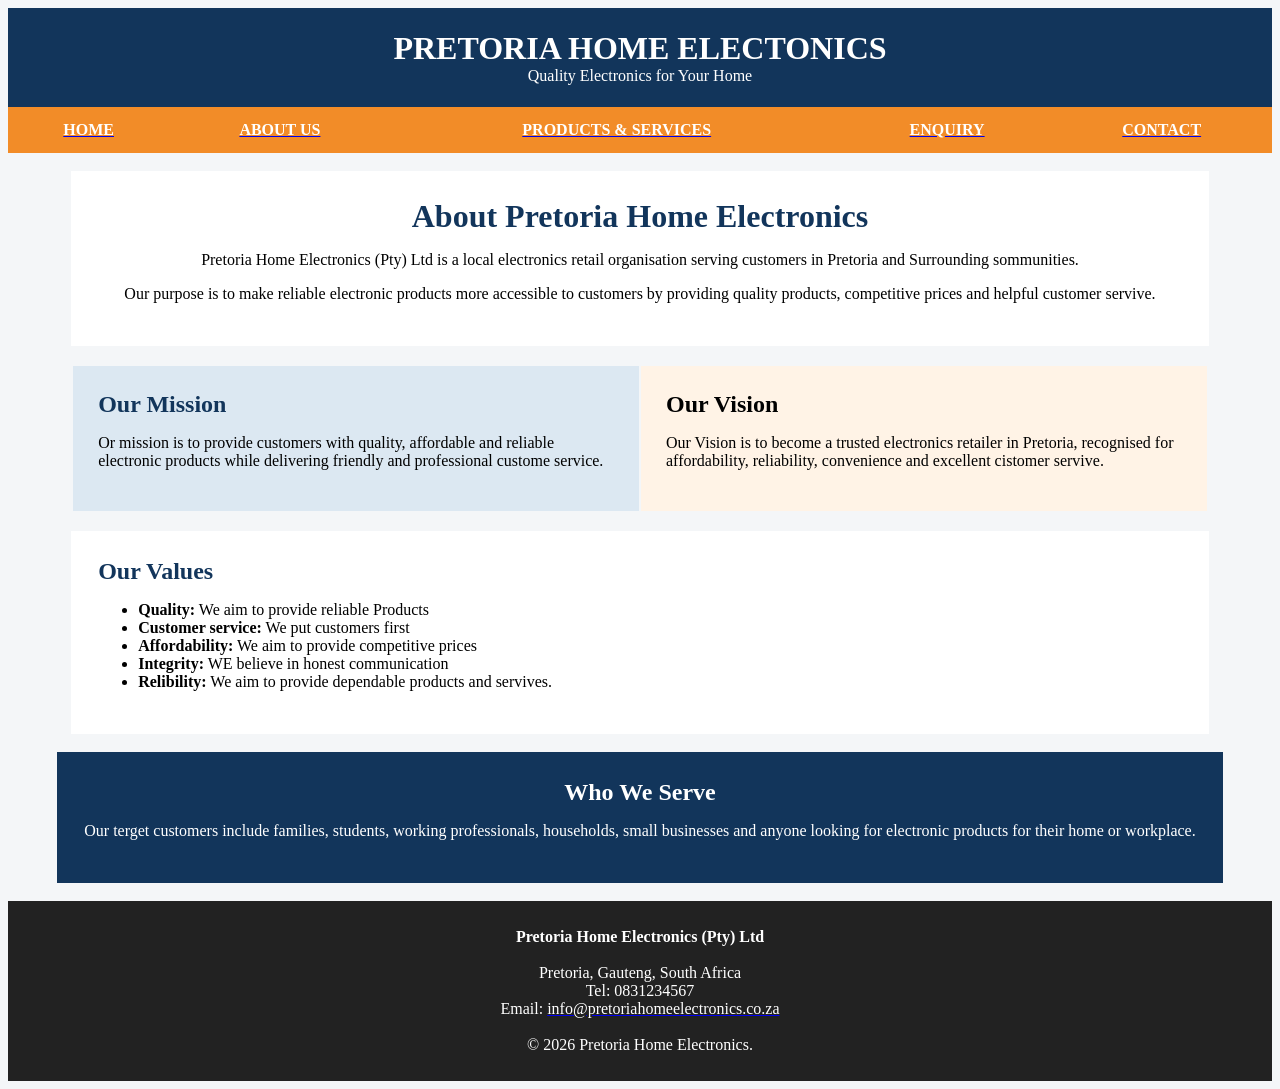
==== About Us.html @ 7bee6178 "initial commit" ====
<!DOCTYPE html>
<html lang="en">
<head>
    <meta charset="UTF-8">
    <meta name="viewport" content="width=device-width, initial-scale=1.0">
    <title>Pretoria Home Electronics | About Us</title>
</head>

<body bgcolor="#f4f6f8">

    <header>
        <table width="100%" bgcolor="#12355b" cellpadding="20">
            <tr>
                <td align="center">
                    <font color="white" size="6"> <b>PRETORIA HOME ELECTONICS</b>
                    </font>
                    <br>
                    <font color="white">Quality Electronics for Your Home
                    </font>
                </td>
            </tr>
        </table>
    </header>

    <nav>
        <table width="100%" bgcolor="#f28c28" cellpadding="12">
            <tr align="center">
                <td><a href="index.html"><font color="white"><b>HOME</b></font></a></td>
                <td><a href="About Us.html"><font color="white"><b>ABOUT US</b></font></a></td>
                <td><a href="Products and Services.html"><font color="white"><b>PRODUCTS & SERVICES</b></font></a></td>
                <td><a href="Enquiry.html"><font color="white"><b>ENQUIRY</b></font></a></td>
                <td><a href="Contact.html"><font color="white"><b>CONTACT</b></font></a></td>
            </tr>
        </table>
    </nav>

    <main>

        <br>

        <table width="90%" align="center" cellpadding="25" bgcolor="white">
            <tr>
                <td align="center">
                    <font color="#12355b" size="6">
                        <b>About Pretoria Home Electronics</b>
                    </font>

                    <p>
                        Pretoria Home Electronics (Pty) Ltd is a local electronics retail organisation serving customers in Pretoria and Surrounding sommunities.
                    </p>

                    <p>
                        Our purpose is to make reliable electronic products more accessible to customers by providing quality products, competitive prices and helpful customer servive.
                    </p>
                </td>
            </tr>
        </table>

        <br>

        <table width="90%" align="center" cellpadding="25">
            <tr>
                <td width="50%" bgcolor="#dce8f2">
                    <font color="#12355b" size="5">
                        <b>Our Mission</b>
                    </font>

                    <p>
                        Or mission is to provide customers with quality, affordable and reliable electronic products while delivering friendly and professional custome service.
                    </p>
                </td>

                <td width="50%" bgcolor="#fff3e6">
                    <font colo="#12355b" size="5">
                        <b>Our Vision</b>
                    </font>

                    <p>
                        Our Vision is to become a trusted electronics retailer in Pretoria, recognised for affordability, reliability, convenience and excellent cistomer servive.
                    </p>
                </td>

            </tr>
        </table>

        <br>

        <table width="90%" align="center" cellpadding="25" bgcolor="white">
            <tr>
                <td>

                    <font color="#12355b" size="5">
                        <b>Our Values</b>
                    </font>

                    <ul>
                        <li><b>Quality:</b> We aim to provide reliable Products</li>
                        <li><b>Customer service:</b> We put customers first</li>
                        <li><b>Affordability:</b> We aim to provide competitive prices</li>
                        <li><b>Integrity:</b> WE believe in honest communication</li>
                        <li><b>Relibility:</b> We aim to provide dependable products and servives.</li>
                    </ul>

                </td>
            </tr>
        </table>

        <br>

        <table widt="90%" align="center" cellpadding="25" bgcolor="#12355b">
            <tr>
                <td align="center">

                    <font color="white" size="5">
                        <b>Who We Serve</b>
                    </font>

                    <p>
                        <font color="white">Our terget customers include families, students, working professionals, households, small businesses and anyone looking for electronic products for their home or workplace.
                        </font>
                    </p>

                </td>
            </tr>
        </table>

        <br>

    </main>

    <footer>
        <table width="100%" bgcolor="#222222" cellpadding="25">
            <tr>
                <td align="center">
                    <font color="white">
                        <b>Pretoria Home Electronics (Pty) Ltd</b>
                        <br><br>
                        Pretoria, Gauteng, South Africa
                        <br>
                        Tel: 0831234567
                        <br>
                        Email:
                        <a href="maloto:info@pretoriahomeelectronics.co.za">
                            <font color="white">
                                info@pretoriahomeelectronics.co.za
                            </font>
                        </a>
                        <br><br>
                        &copy; 2026 Pretoria Home Electronics.
                    </font>
                </td>
            </tr>
        </table>
    </footer>
    
</body>
</html>
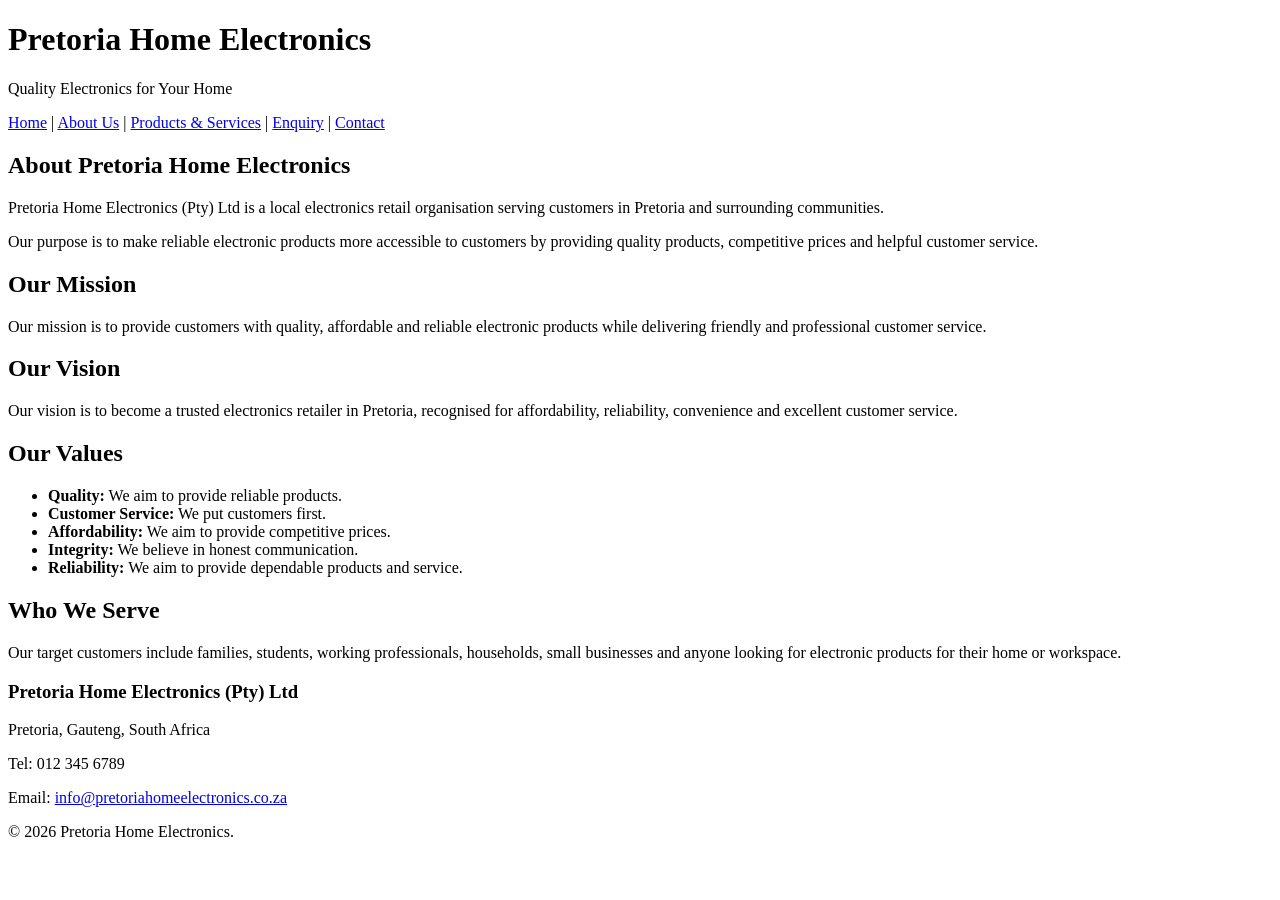
==== commit b8cc18ee: "initial commit" ====
--- a/About Us.html
+++ b/About Us.html
@@ -1,157 +1,162 @@
 <!DOCTYPE html>
 <html lang="en">
+
 <head>
     <meta charset="UTF-8">
     <meta name="viewport" content="width=device-width, initial-scale=1.0">
     <title>Pretoria Home Electronics | About Us</title>
 </head>
 
-<body bgcolor="#f4f6f8">
+<body>
 
     <header>
-        <table width="100%" bgcolor="#12355b" cellpadding="20">
-            <tr>
-                <td align="center">
-                    <font color="white" size="6"> <b>PRETORIA HOME ELECTONICS</b>
-                    </font>
-                    <br>
-                    <font color="white">Quality Electronics for Your Home
-                    </font>
-                </td>
-            </tr>
-        </table>
+
+        <h1>Pretoria Home Electronics</h1>
+
+        <p>Quality Electronics for Your Home</p>
+
     </header>
 
+
     <nav>
-        <table width="100%" bgcolor="#f28c28" cellpadding="12">
-            <tr align="center">
-                <td><a href="index.html"><font color="white"><b>HOME</b></font></a></td>
-                <td><a href="About Us.html"><font color="white"><b>ABOUT US</b></font></a></td>
-                <td><a href="Products and Services.html"><font color="white"><b>PRODUCTS & SERVICES</b></font></a></td>
-                <td><a href="Enquiry.html"><font color="white"><b>ENQUIRY</b></font></a></td>
-                <td><a href="Contact.html"><font color="white"><b>CONTACT</b></font></a></td>
-            </tr>
-        </table>
+
+        <a href="index.html">Home</a> |
+
+        <a href="About Us.html">About Us</a> |
+
+        <a href="Products and Services.html">Products &amp; Services</a> |
+
+        <a href="Enquiry.html">Enquiry</a> |
+
+        <a href="Contact.html">Contact</a>
+
     </nav>
+
 
     <main>
 
-        <br>
+        <section>
 
-        <table width="90%" align="center" cellpadding="25" bgcolor="white">
-            <tr>
-                <td align="center">
-                    <font color="#12355b" size="6">
-                        <b>About Pretoria Home Electronics</b>
-                    </font>
+            <h2>About Pretoria Home Electronics</h2>
 
-                    <p>
-                        Pretoria Home Electronics (Pty) Ltd is a local electronics retail organisation serving customers in Pretoria and Surrounding sommunities.
-                    </p>
+            <p>
+                Pretoria Home Electronics (Pty) Ltd is a local electronics
+                retail organisation serving customers in Pretoria and
+                surrounding communities.
+            </p>
 
-                    <p>
-                        Our purpose is to make reliable electronic products more accessible to customers by providing quality products, competitive prices and helpful customer servive.
-                    </p>
-                </td>
-            </tr>
-        </table>
+            <p>
+                Our purpose is to make reliable electronic products more
+                accessible to customers by providing quality products,
+                competitive prices and helpful customer service.
+            </p>
 
-        <br>
+        </section>
 
-        <table width="90%" align="center" cellpadding="25">
-            <tr>
-                <td width="50%" bgcolor="#dce8f2">
-                    <font color="#12355b" size="5">
-                        <b>Our Mission</b>
-                    </font>
 
-                    <p>
-                        Or mission is to provide customers with quality, affordable and reliable electronic products while delivering friendly and professional custome service.
-                    </p>
-                </td>
+        <section>
 
-                <td width="50%" bgcolor="#fff3e6">
-                    <font colo="#12355b" size="5">
-                        <b>Our Vision</b>
-                    </font>
+            <h2>Our Mission</h2>
 
-                    <p>
-                        Our Vision is to become a trusted electronics retailer in Pretoria, recognised for affordability, reliability, convenience and excellent cistomer servive.
-                    </p>
-                </td>
+            <p>
+                Our mission is to provide customers with quality,
+                affordable and reliable electronic products while
+                delivering friendly and professional customer service.
+            </p>
 
-            </tr>
-        </table>
+        </section>
 
-        <br>
 
-        <table width="90%" align="center" cellpadding="25" bgcolor="white">
-            <tr>
-                <td>
+        <section>
 
-                    <font color="#12355b" size="5">
-                        <b>Our Values</b>
-                    </font>
+            <h2>Our Vision</h2>
 
-                    <ul>
-                        <li><b>Quality:</b> We aim to provide reliable Products</li>
-                        <li><b>Customer service:</b> We put customers first</li>
-                        <li><b>Affordability:</b> We aim to provide competitive prices</li>
-                        <li><b>Integrity:</b> WE believe in honest communication</li>
-                        <li><b>Relibility:</b> We aim to provide dependable products and servives.</li>
-                    </ul>
+            <p>
+                Our vision is to become a trusted electronics retailer
+                in Pretoria, recognised for affordability, reliability,
+                convenience and excellent customer service.
+            </p>
 
-                </td>
-            </tr>
-        </table>
+        </section>
 
-        <br>
 
-        <table widt="90%" align="center" cellpadding="25" bgcolor="#12355b">
-            <tr>
-                <td align="center">
+        <section>
 
-                    <font color="white" size="5">
-                        <b>Who We Serve</b>
-                    </font>
+            <h2>Our Values</h2>
 
-                    <p>
-                        <font color="white">Our terget customers include families, students, working professionals, households, small businesses and anyone looking for electronic products for their home or workplace.
-                        </font>
-                    </p>
+            <ul>
 
-                </td>
-            </tr>
-        </table>
+                <li>
+                    <strong>Quality:</strong>
+                    We aim to provide reliable products.
+                </li>
 
-        <br>
+                <li>
+                    <strong>Customer Service:</strong>
+                    We put customers first.
+                </li>
+
+                <li>
+                    <strong>Affordability:</strong>
+                    We aim to provide competitive prices.
+                </li>
+
+                <li>
+                    <strong>Integrity:</strong>
+                    We believe in honest communication.
+                </li>
+
+                <li>
+                    <strong>Reliability:</strong>
+                    We aim to provide dependable products and service.
+                </li>
+
+            </ul>
+
+        </section>
+
+
+        <section>
+
+            <h2>Who We Serve</h2>
+
+            <p>
+                Our target customers include families, students,
+                working professionals, households, small businesses
+                and anyone looking for electronic products for their
+                home or workspace.
+            </p>
+
+        </section>
 
     </main>
 
+
     <footer>
-        <table width="100%" bgcolor="#222222" cellpadding="25">
-            <tr>
-                <td align="center">
-                    <font color="white">
-                        <b>Pretoria Home Electronics (Pty) Ltd</b>
-                        <br><br>
-                        Pretoria, Gauteng, South Africa
-                        <br>
-                        Tel: 0831234567
-                        <br>
-                        Email:
-                        <a href="maloto:info@pretoriahomeelectronics.co.za">
-                            <font color="white">
-                                info@pretoriahomeelectronics.co.za
-                            </font>
-                        </a>
-                        <br><br>
-                        &copy; 2026 Pretoria Home Electronics.
-                    </font>
-                </td>
-            </tr>
-        </table>
+
+        <h3>Pretoria Home Electronics (Pty) Ltd</h3>
+
+        <p>
+            Pretoria, Gauteng, South Africa
+        </p>
+
+        <p>
+            Tel: 012 345 6789
+        </p>
+
+        <p>
+            Email:
+            <a href="mailto:info@pretoriahomeelectronics.co.za">
+                info@pretoriahomeelectronics.co.za
+            </a>
+        </p>
+
+        <p>
+            &copy; 2026 Pretoria Home Electronics.
+        </p>
+
     </footer>
-    
+
 </body>
+
 </html>
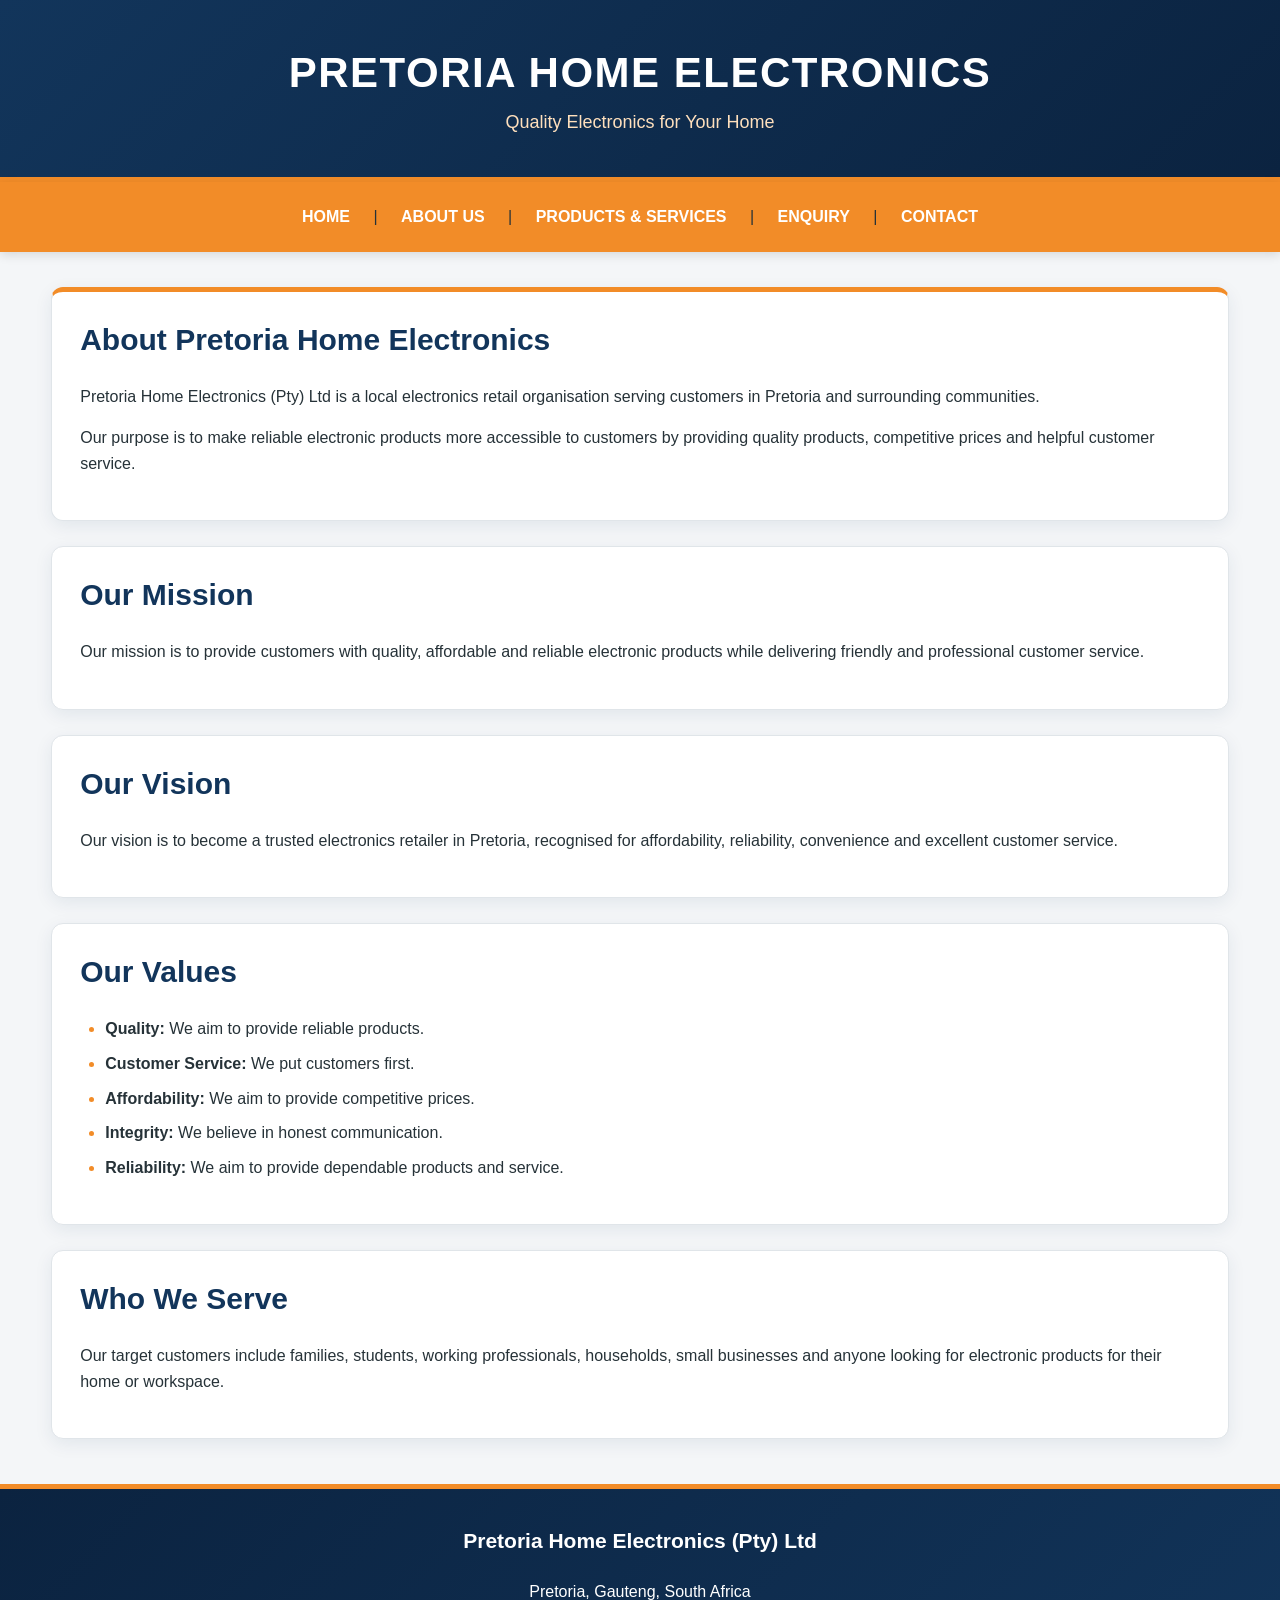
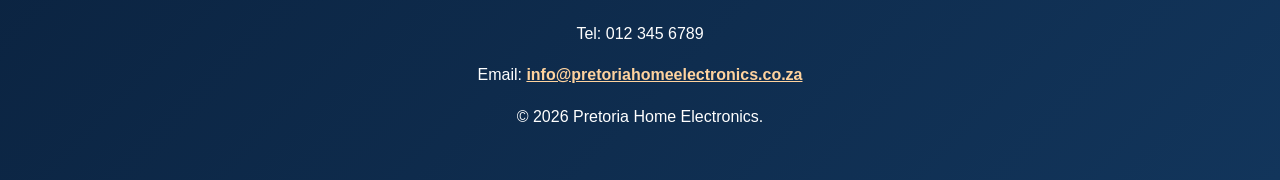
==== commit f7ba393e: "initial commit" ====
--- a/About Us.html
+++ b/About Us.html
@@ -5,6 +5,7 @@
     <meta charset="UTF-8">
     <meta name="viewport" content="width=device-width, initial-scale=1.0">
     <title>Pretoria Home Electronics | About Us</title>
+    <link rel="stylesheet" href="Style.css">
 </head>
 
 <body>
--- a/Style.css
+++ b/Style.css
@@ -0,0 +1,467 @@
+/* =========================================================
+   PRETORIA HOME ELECTRONICS
+   Main External CSS
+   ========================================================= */
+
+* {
+    box-sizing: border-box;
+}
+
+html {
+    scroll-behavior: smooth;
+}
+
+body {
+    margin: 0;
+    background-color: #f4f6f8;
+    color: #263238;
+    font-family: Arial, Helvetica, sans-serif;
+    font-size: 16px;
+    line-height: 1.6;
+}
+
+/* ================= HEADER ================= */
+
+header {
+    background: linear-gradient(135deg, #12355b, #0b2340);
+    color: white;
+    text-align: center;
+    padding: 48px 20px 40px;
+    border-bottom: 5px solid #f28c28;
+    box-shadow: 0 4px 14px rgba(0, 0, 0, 0.15);
+}
+
+header h1 {
+    margin: 0;
+    font-size: 42px;
+    line-height: 1.2;
+    letter-spacing: 1.5px;
+    text-transform: uppercase;
+}
+
+header p {
+    margin: 10px 0 0;
+    color: #ffe0bd;
+    font-size: 18px;
+}
+
+/* ================= NAVIGATION ================= */
+
+nav {
+    background-color: #f28c28;
+    text-align: center;
+    padding: 10px;
+    box-shadow: 0 3px 10px rgba(0, 0, 0, 0.12);
+}
+
+nav a {
+    display: inline-block;
+    color: white;
+    text-decoration: none;
+    font-weight: bold;
+    text-transform: uppercase;
+    padding: 10px 17px;
+    margin: 2px;
+    border-radius: 6px;
+    transition: 0.25s;
+}
+
+nav a:hover {
+    background-color: #12355b;
+    transform: translateY(-2px);
+}
+
+nav a:focus {
+    outline: 3px solid white;
+    outline-offset: 2px;
+}
+
+nav a:active {
+    transform: translateY(1px);
+}
+
+/* ================= MAIN CONTENT ================= */
+
+main {
+    width: 92%;
+    max-width: 1180px;
+    margin: 35px auto;
+}
+
+section {
+    background-color: white;
+    padding: 28px;
+    margin-bottom: 25px;
+    border-radius: 12px;
+    border: 1px solid #e0e5e9;
+    box-shadow: 0 5px 18px rgba(18, 53, 91, 0.08);
+}
+
+section:first-child {
+    border-top: 5px solid #f28c28;
+}
+
+/* ================= HEADINGS ================= */
+
+h2 {
+    color: #12355b;
+    margin-top: 0;
+    font-size: 30px;
+    line-height: 1.3;
+}
+
+h3 {
+    color: #12355b;
+    font-size: 21px;
+}
+
+/* ================= LINKS ================= */
+
+a {
+    color: #d86f09;
+    font-weight: bold;
+}
+
+a:hover {
+    color: #12355b;
+}
+
+/* ================= BUTTON LINKS ================= */
+
+main a[href="Enquiry.html"],
+main a[href="Products and Services.html"],
+main a[href="Contact.html"] {
+    display: inline-block;
+    background-color: #f28c28;
+    color: white;
+    text-decoration: none;
+    padding: 10px 17px;
+    border-radius: 6px;
+    margin-top: 5px;
+    transition: 0.25s;
+}
+
+main a[href="Enquiry.html"]:hover,
+main a[href="Products and Services.html"]:hover,
+main a[href="Contact.html"]:hover {
+    background-color: #12355b;
+    transform: translateY(-2px);
+}
+
+/* ================= HORIZONTAL LINE ================= */
+
+hr {
+    border: 0;
+    height: 2px;
+    margin: 35px 0;
+    background: linear-gradient(
+        to right,
+        transparent,
+        #f28c28,
+        transparent
+    );
+}
+
+/* ================= HOME PAGE CATEGORIES ================= */
+
+.home-categories {
+    display: grid;
+    grid-template-columns: repeat(2, 1fr);
+    gap: 20px;
+}
+
+.home-categories h2 {
+    grid-column: 1 / -1;
+}
+
+.home-categories article {
+    background-color: #f8fafc;
+    border: 1px solid #dce3e8;
+    border-radius: 10px;
+    padding: 20px;
+    transition: 0.25s;
+}
+
+.home-categories article:hover {
+    transform: translateY(-5px);
+    border-color: #f28c28;
+    box-shadow: 0 10px 22px rgba(18, 53, 91, 0.14);
+}
+
+.home-categories article h3 {
+    border-left: 4px solid #f28c28;
+    padding-left: 10px;
+}
+
+.home-categories img {
+    display: block;
+    width: 100%;
+    max-width: 300px;
+    height: 150px;
+    object-fit: cover;
+    margin: 15px auto;
+    border-radius: 8px;
+    border: 3px solid white;
+    box-shadow: 0 4px 12px rgba(0, 0, 0, 0.14);
+    transition: 0.3s;
+}
+
+.home-categories img:hover {
+    transform: scale(1.03);
+}
+
+/* ================= LISTS ================= */
+
+ul,
+ol {
+    padding-left: 25px;
+}
+
+li {
+    margin-bottom: 9px;
+}
+
+li::marker {
+    color: #f28c28;
+}
+
+/* ================= TABLES ================= */
+
+table {
+    width: 100%;
+    border-collapse: collapse;
+    margin-top: 20px;
+    background-color: white;
+}
+
+th {
+    background-color: #12355b;
+    color: white;
+    text-align: left;
+    padding: 14px;
+}
+
+td {
+    padding: 14px;
+    border: 1px solid #d8dee3;
+    vertical-align: middle;
+}
+
+tbody tr:nth-child(even) {
+    background-color: #f5f8fa;
+}
+
+tbody tr:hover {
+    background-color: #fff1e3;
+}
+
+table img {
+    display: block;
+    width: 220px;
+    max-width: 100%;
+    height: 130px;
+    object-fit: cover;
+    margin-top: 8px;
+    border-radius: 6px;
+}
+
+/* ================= FORMS ================= */
+
+form {
+    max-width: 760px;
+    margin: 0 auto;
+}
+
+label {
+    color: #12355b;
+    font-weight: bold;
+}
+
+input[type="text"],
+input[type="email"],
+input[type="tel"],
+select,
+textarea {
+    width: 100%;
+    padding: 12px;
+    margin-top: 5px;
+    border: 2px solid #d4dce2;
+    border-radius: 6px;
+    font: inherit;
+    background-color: white;
+}
+
+input[type="text"]:focus,
+input[type="email"]:focus,
+input[type="tel"]:focus,
+select:focus,
+textarea:focus {
+    outline: none;
+    border-color: #f28c28;
+    box-shadow: 0 0 0 4px rgba(242, 140, 40, 0.15);
+}
+
+/* ================= FORM BUTTONS ================= */
+
+input[type="submit"],
+input[type="reset"] {
+    border: 0;
+    color: white;
+    font: inherit;
+    font-weight: bold;
+    padding: 11px 20px;
+    border-radius: 6px;
+    cursor: pointer;
+    margin-right: 7px;
+    transition: 0.25s;
+}
+
+input[type="submit"] {
+    background-color: #f28c28;
+}
+
+input[type="reset"] {
+    background-color: #12355b;
+}
+
+input[type="submit"]:hover,
+input[type="reset"]:hover {
+    transform: translateY(-2px);
+    box-shadow: 0 5px 10px rgba(0, 0, 0, 0.16);
+}
+
+input[type="submit"]:hover {
+    background-color: #12355b;
+}
+
+input[type="reset"]:hover {
+    background-color: #d86f09;
+}
+
+/* ================= FOOTER ================= */
+
+footer {
+    background: linear-gradient(135deg, #0b2340, #12355b);
+    color: white;
+    text-align: center;
+    padding: 35px 20px;
+    margin-top: 45px;
+    border-top: 5px solid #f28c28;
+}
+
+footer h3 {
+    color: white;
+    margin-top: 0;
+}
+
+footer a {
+    color: #ffd39e;
+}
+
+footer a:hover {
+    color: white;
+}
+
+/* ================= TABLET ================= */
+
+@media screen and (max-width: 900px) {
+
+    header h1 {
+        font-size: 34px;
+    }
+
+    main {
+        width: 94%;
+    }
+
+    table {
+        display: block;
+        overflow-x: auto;
+    }
+}
+
+/* ================= MOBILE ================= */
+
+@media screen and (max-width: 600px) {
+
+    body {
+        font-size: 15px;
+    }
+
+    header {
+        padding: 32px 15px;
+    }
+
+    header h1 {
+        font-size: 25px;
+    }
+
+    header p {
+        font-size: 15px;
+    }
+
+    nav a {
+        display: block;
+        margin: 4px 0;
+    }
+
+    main {
+        width: 94%;
+        margin: 20px auto;
+    }
+
+    section {
+        padding: 20px;
+    }
+
+    h2 {
+        font-size: 24px;
+    }
+
+    .home-categories {
+        display: block;
+    }
+
+    .home-categories article {
+        margin-bottom: 18px;
+    }
+
+    table {
+        font-size: 14px;
+    }
+
+    th,
+    td {
+        padding: 9px;
+        min-width: 145px;
+    }
+
+    input[type="submit"],
+    input[type="reset"] {
+        width: 100%;
+        margin: 5px 0;
+    }
+}
+
+/* ================= SMALL PHONES ================= */
+
+@media screen and (max-width: 400px) {
+
+    header h1 {
+        font-size: 21px;
+    }
+
+    section {
+        padding: 16px;
+    }
+}
+
+/* ================= ACCESSIBILITY ================= */
+
+@media (prefers-reduced-motion: reduce) {
+
+    * {
+        scroll-behavior: auto !important;
+        transition: none !important;
+    }
+}
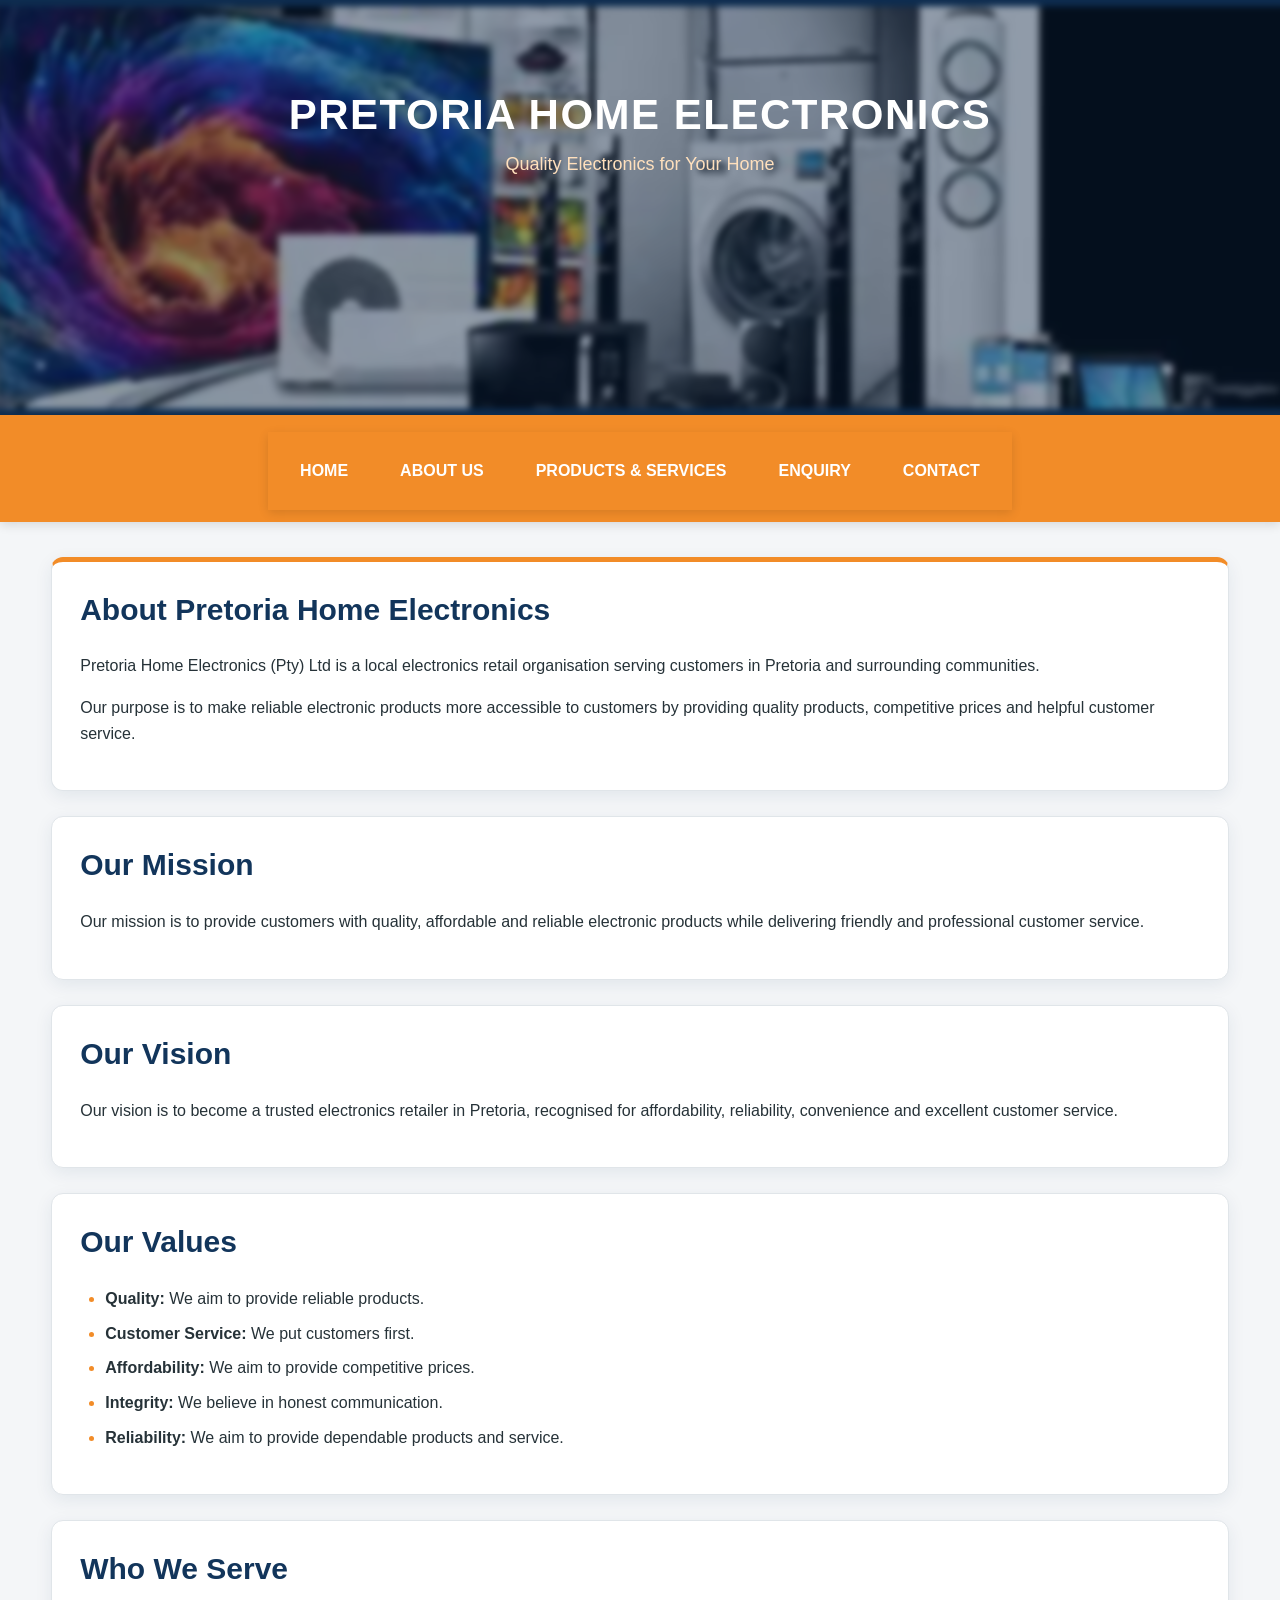
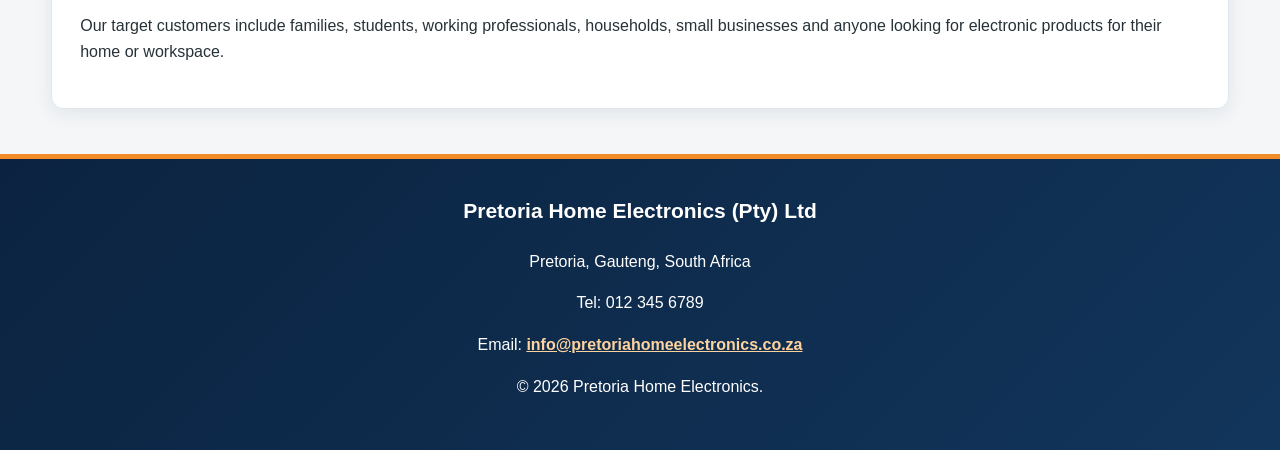
==== commit 4186b659: "initial commit" ====
--- a/About Us.html
+++ b/About Us.html
@@ -6,31 +6,34 @@
     <meta name="viewport" content="width=device-width, initial-scale=1.0">
     <title>Pretoria Home Electronics | About Us</title>
     <link rel="stylesheet" href="Style.css">
+    <script src="script.js" defer></script>
 </head>
 
 <body>
 
-    <header>
-
-        <h1>Pretoria Home Electronics</h1>
-
-        <p>Quality Electronics for Your Home</p>
-
+    <header class="hero-header">
+        <div class="header-content">
+            <h1>Pretoria Home Electronics</h1>
+            <p>Quality Electronics for Your Home</p>
+        </div>
     </header>
 
+    <nav class="site-nav" aria-label="Main navigation">
 
-    <nav>
+        <button class="menu-toggle"
+                type="button"
+                aria-expanded="false"
+                aria-controls="nav-links">
+            ☰ Menu
+        </button>
 
-        <a href="index.html">Home</a> |
-
-        <a href="About Us.html">About Us</a> |
-
-        <a href="Products and Services.html">Products &amp; Services</a> |
-
-        <a href="Enquiry.html">Enquiry</a> |
-
-        <a href="Contact.html">Contact</a>
-
+        <div class="nav-links" id="nav-links">
+            <a href="index.html">Home</a>
+            <a href="About Us.html">About Us</a>
+            <a href="Products and Services.html">Products & Services</a>
+            <a href="Enquiry.html">Enquiry</a>
+            <a href="Contact.html">Contact</a>
+        </div>
     </nav>
 
 
--- a/Style.css
+++ b/Style.css
@@ -22,24 +22,54 @@
 
 /* ================= HEADER ================= */
 
+/* ================= HEADER WITH BLURRED BACKGROUND IMAGE ================= */
+
 header {
-    background: linear-gradient(135deg, #12355b, #0b2340);
+    position: relative;
+    isolation: isolate;
+    overflow: hidden;
+    background-color: #12355b;
     color: white;
     text-align: center;
-    padding: 48px 20px 40px;
+    min-height: 420px;
+    padding: 90px 20px;
     border-bottom: 5px solid #f28c28;
-    box-shadow: 0 4px 14px rgba(0, 0, 0, 0.15);
+}
+
+/* Blurred background picture */
+header::before {
+    content: "";
+    position: absolute;
+    inset: 16px;
+    background-image: url("home electronics.webp");
+    background-size: cover;
+    background-position: center;
+    filter: blur(3px);
+    transform: scale(1.05);
+    z-index: -2;
+}
+
+/* Dark overlay so the writing stays clear */
+header::after {
+    content: "";
+    position: absolute;
+    inset: 0;
+    background: rgba(11, 35, 64, 0.45);
+    z-index: -1;
 }
 
 header h1 {
+    position: relative;
     margin: 0;
     font-size: 42px;
     line-height: 1.2;
     letter-spacing: 1.5px;
     text-transform: uppercase;
+    color: white;
 }
 
 header p {
+    position: relative;
     margin: 10px 0 0;
     color: #ffe0bd;
     font-size: 18px;
@@ -47,37 +77,105 @@
 
 /* ================= NAVIGATION ================= */
 
-nav {
+nav,
+.nav-links {
     background-color: #f28c28;
     text-align: center;
-    padding: 10px;
+    padding: 12px 10px;
     box-shadow: 0 3px 10px rgba(0, 0, 0, 0.12);
-}
-
-nav a {
+    display: flex;
+    justify-content: center;
+    align-items: center;
+    flex-wrap: wrap;
+    gap: 8px;
+}
+
+nav a,
+.nav-links a {
     display: inline-block;
     color: white;
     text-decoration: none;
     font-weight: bold;
     text-transform: uppercase;
-    padding: 10px 17px;
+    padding: 12px 20px;
     margin: 2px;
     border-radius: 6px;
     transition: 0.25s;
 }
 
-nav a:hover {
-    background-color: #12355b;
+nav a:hover,
+.nav-links a:hover {
+    background-color: #12355b;
+    color: white;
     transform: translateY(-2px);
 }
 
-nav a:focus {
+nav a:focus,
+.nav-links a:focus {
     outline: 3px solid white;
     outline-offset: 2px;
 }
 
-nav a:active {
-    transform: translateY(1px);
+/* Menu button hidden on large screens */
+
+.menu-toggle {
+    display: none;
+    background-color: #f28c28;
+    color: white;
+    border: none;
+    padding: 10px 18px;
+    border-radius: 6px;
+    cursor: pointer;
+    font-size: 16px;
+    font-weight: bold;
+}
+
+/* ================= MOBILE NAVIGATION ================= */
+
+@media screen and (max-width: 600px) {
+
+    .menu-toggle {
+        display: block;
+        margin: 12px auto;
+    }
+
+    nav.nav-links {
+        display: none;
+        flex-direction: column;
+        align-items: center;
+        width: 100%;
+        gap: 5px;
+    }
+
+    nav.nav-links.is-open {
+        display: flex;
+    }
+
+    nav.nav-links a {
+        display: block;
+        width: 100%;
+        text-align: center;
+        padding: 14px;
+        margin: 0;
+    }
+}
+
+/* Menu button is hidden on desktop */
+
+.menu-toggle {
+    display: none;
+    background-color: #f28c28;
+    color: white;
+    border: none;
+    padding: 10px 18px;
+    border-radius: 6px;
+    cursor: pointer;
+    font-size: 16px;
+    font-weight: bold;
+}
+
+.menu-toggle:hover {
+    background-color: #12355b;
 }
 
 /* ================= MAIN CONTENT ================= */
@@ -362,9 +460,159 @@
     color: white;
 }
 
+/* ================= PRODUCTS AND SERVICES ================= */
+
+.products-section,
+.services-section {
+    padding: 40px 6%;
+    text-align: center;
+}
+
+.page-intro {
+    text-align: center;
+    padding: 45px 20px;
+    background-color: #f4f6f8;
+}
+
+.page-intro p {
+    max-width: 750px;
+    margin: 15px auto;
+    line-height: 1.7;
+}
+
+/* Product search */
+
+#product-search {
+    width: 100%;
+    max-width: 450px;
+    padding: 13px;
+    margin: 20px auto 30px;
+    border: 1px solid #ccc;
+    border-radius: 6px;
+    font-size: 16px;
+}
+
+/* Product cards */
+
+.product-grid {
+    display: grid;
+    grid-template-columns: repeat(4, minmax(0, 1fr));
+    gap: 25px;
+    margin-top: 25px;
+}
+
+.product-card {
+    background-color: white;
+    border-radius: 10px;
+    padding: 18px;
+    box-shadow: 0 3px 12px rgba(0, 0, 0, 0.10);
+    text-align: center;
+    display: flex;
+    flex-direction: column;
+}
+
+.product-card img {
+    width: 100%;
+    height: 190px;
+    object-fit: cover;
+    border-radius: 8px;
+}
+
+.product-card h3 {
+    color: #12355b;
+    margin: 15px 0 10px;
+}
+
+.product-card p {
+    line-height: 1.6;
+    flex-grow: 1;
+}
+
+.product-button {
+    display: inline-block;
+    background-color: #f28c28;
+    color: white;
+    padding: 11px 18px;
+    margin-top: 15px;
+    text-decoration: none;
+    border-radius: 5px;
+}
+
+.product-button:hover {
+    background-color: #12355b;
+    color: white;
+}
+
+/* Service cards */
+
+.service-grid {
+    display: grid;
+    grid-template-columns: repeat(4, minmax(0, 1fr));
+    gap: 20px;
+    margin-top: 25px;
+}
+
+.service-card {
+    background-color: #f4f6f8;
+    border-left: 4px solid #f28c28;
+    padding: 22px;
+    border-radius: 8px;
+    text-align: left;
+}
+
+.service-card h3 {
+    color: #12355b;
+}
+
+.service-card p {
+    line-height: 1.6;
+}
+
+/* ================= HELP SECTION ================= */
+
+.help-section {
+    background-color: #ffffff;
+    padding: 35px 25px;
+    margin: 35px auto;
+    width: 85%;
+    max-width: 1000px;
+    text-align: center;
+    border-radius: 12px;
+    box-shadow: 0 3px 12px rgba(0, 0, 0, 0.08);
+}
+
+.help-section h2 {
+    color: #12355b;
+    font-size: 28px;
+    margin-bottom: 15px;
+}
+
+.help-section p {
+    color: #555555;
+    font-size: 16px;
+    line-height: 1.6;
+    margin-bottom: 22px;
+}
+
+.help-button {
+    display: inline-block;
+    background-color: #e98262;
+    color: white;
+    padding: 13px 25px;
+    text-decoration: none;
+    border-radius: 6px;
+    font-weight: bold;
+    transition: background-color 0.3s ease;
+}
+
+.help-button:hover {
+    background-color: #12355b;
+    color: white;
+}
+
 /* ================= TABLET ================= */
 
-@media screen and (max-width: 900px) {
+@media screen and (max-width: 1000px) {
 
     header h1 {
         font-size: 34px;
@@ -378,6 +626,11 @@
         display: block;
         overflow-x: auto;
     }
+
+    .product-grid,
+    .service-grid {
+        grid-template-columns: repeat(2, minmax(0, 1fr));
+    }
 }
 
 /* ================= MOBILE ================= */
@@ -400,9 +653,35 @@
         font-size: 15px;
     }
 
-    nav a {
+    /* Show the menu button */
+
+    .menu-toggle {
         display: block;
-        margin: 4px 0;
+        margin: 12px auto;
+    }
+
+    /* Hide navigation links until clicked */
+
+    .nav-links {
+        display: none;
+        flex-direction: column;
+        align-items: center;
+        width: 100%;
+        gap: 5px;
+    }
+
+    /* Show navigation links when menu is open */
+
+    .nav-links.is-open {
+        display: flex;
+    }
+
+    .nav-links a {
+        display: block;
+        width: 100%;
+        text-align: center;
+        padding: 14px;
+        margin: 0;
     }
 
     main {
@@ -424,6 +703,20 @@
 
     .home-categories article {
         margin-bottom: 18px;
+    }
+
+    .product-grid,
+    .service-grid {
+        grid-template-columns: 1fr;
+    }
+
+    .products-section,
+    .services-section {
+        padding: 25px 5%;
+    }
+
+    .product-card img {
+        height: 220px;
     }
 
     table {
@@ -441,6 +734,15 @@
         width: 100%;
         margin: 5px 0;
     }
+
+    .help-section {
+        width: 90%;
+        padding: 25px 15px;
+    }
+
+    .help-section h2 {
+        font-size: 23px;
+    }
 }
 
 /* ================= SMALL PHONES ================= */
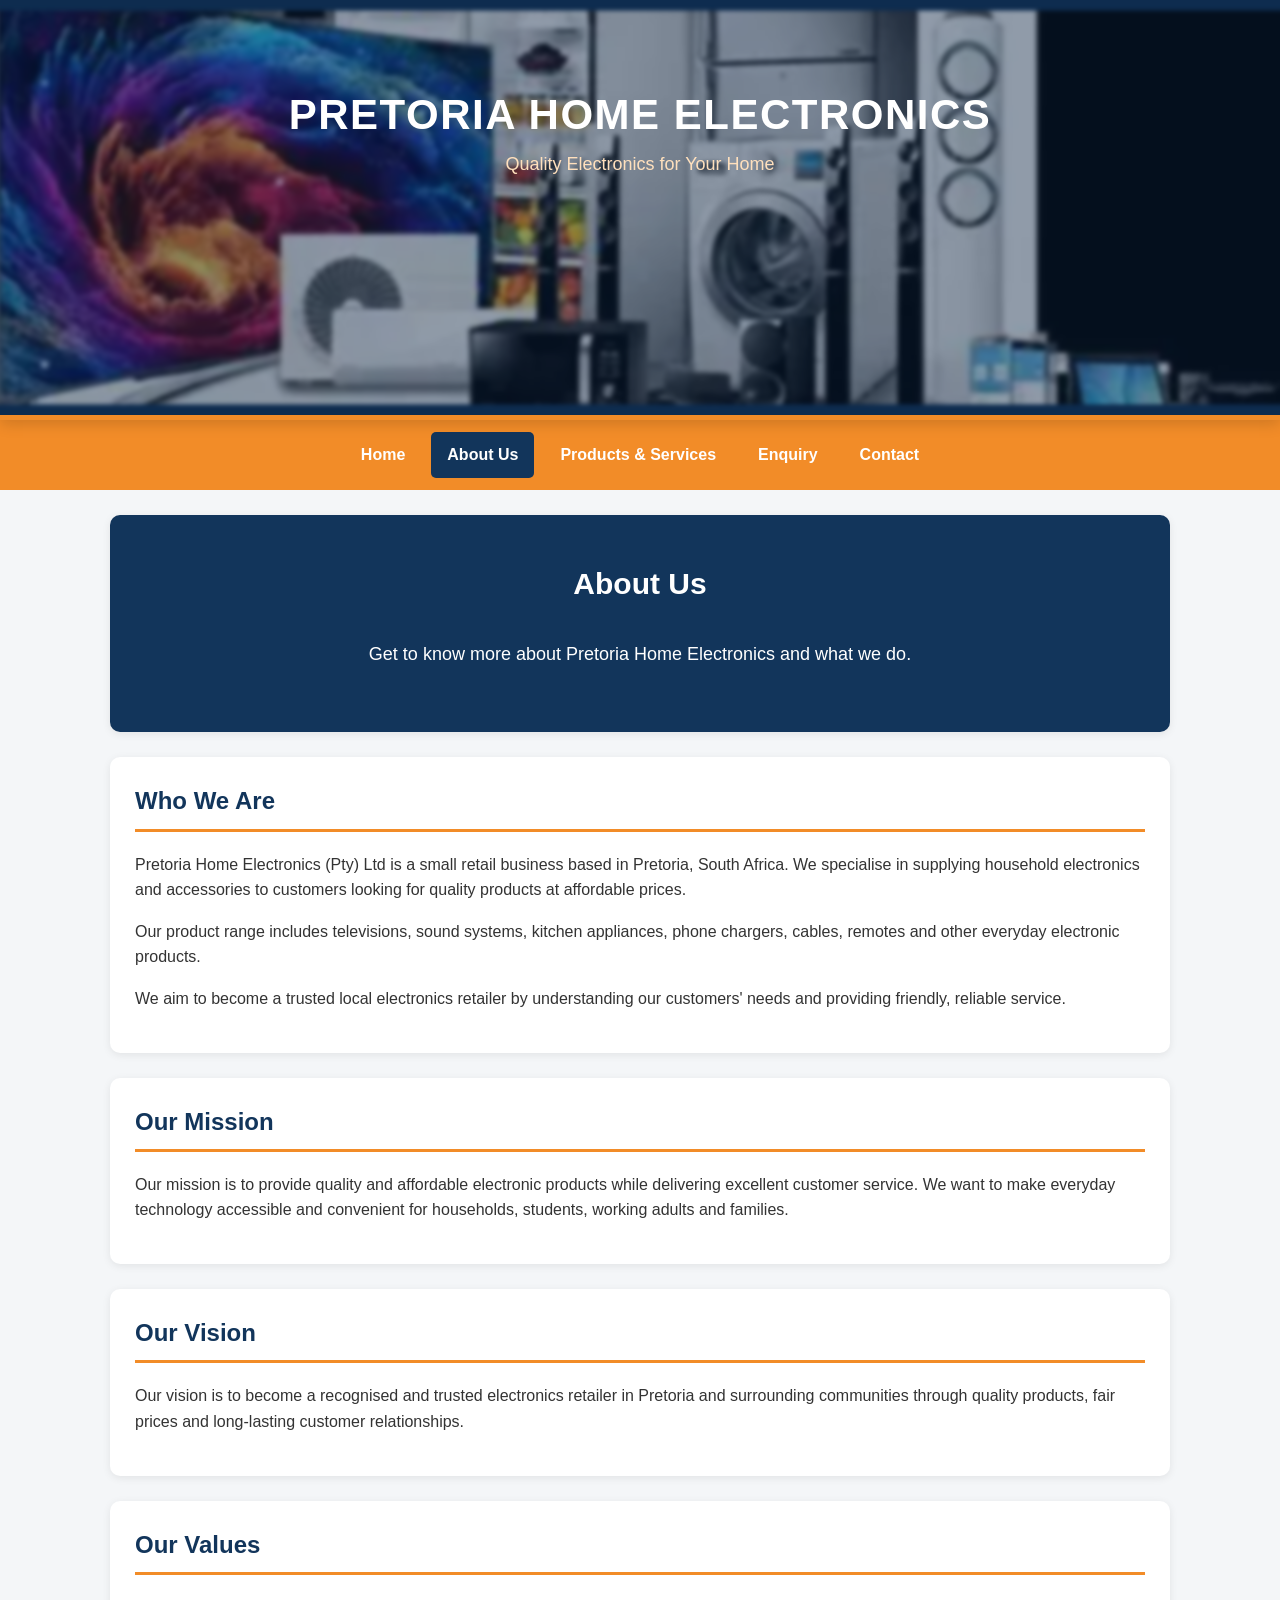
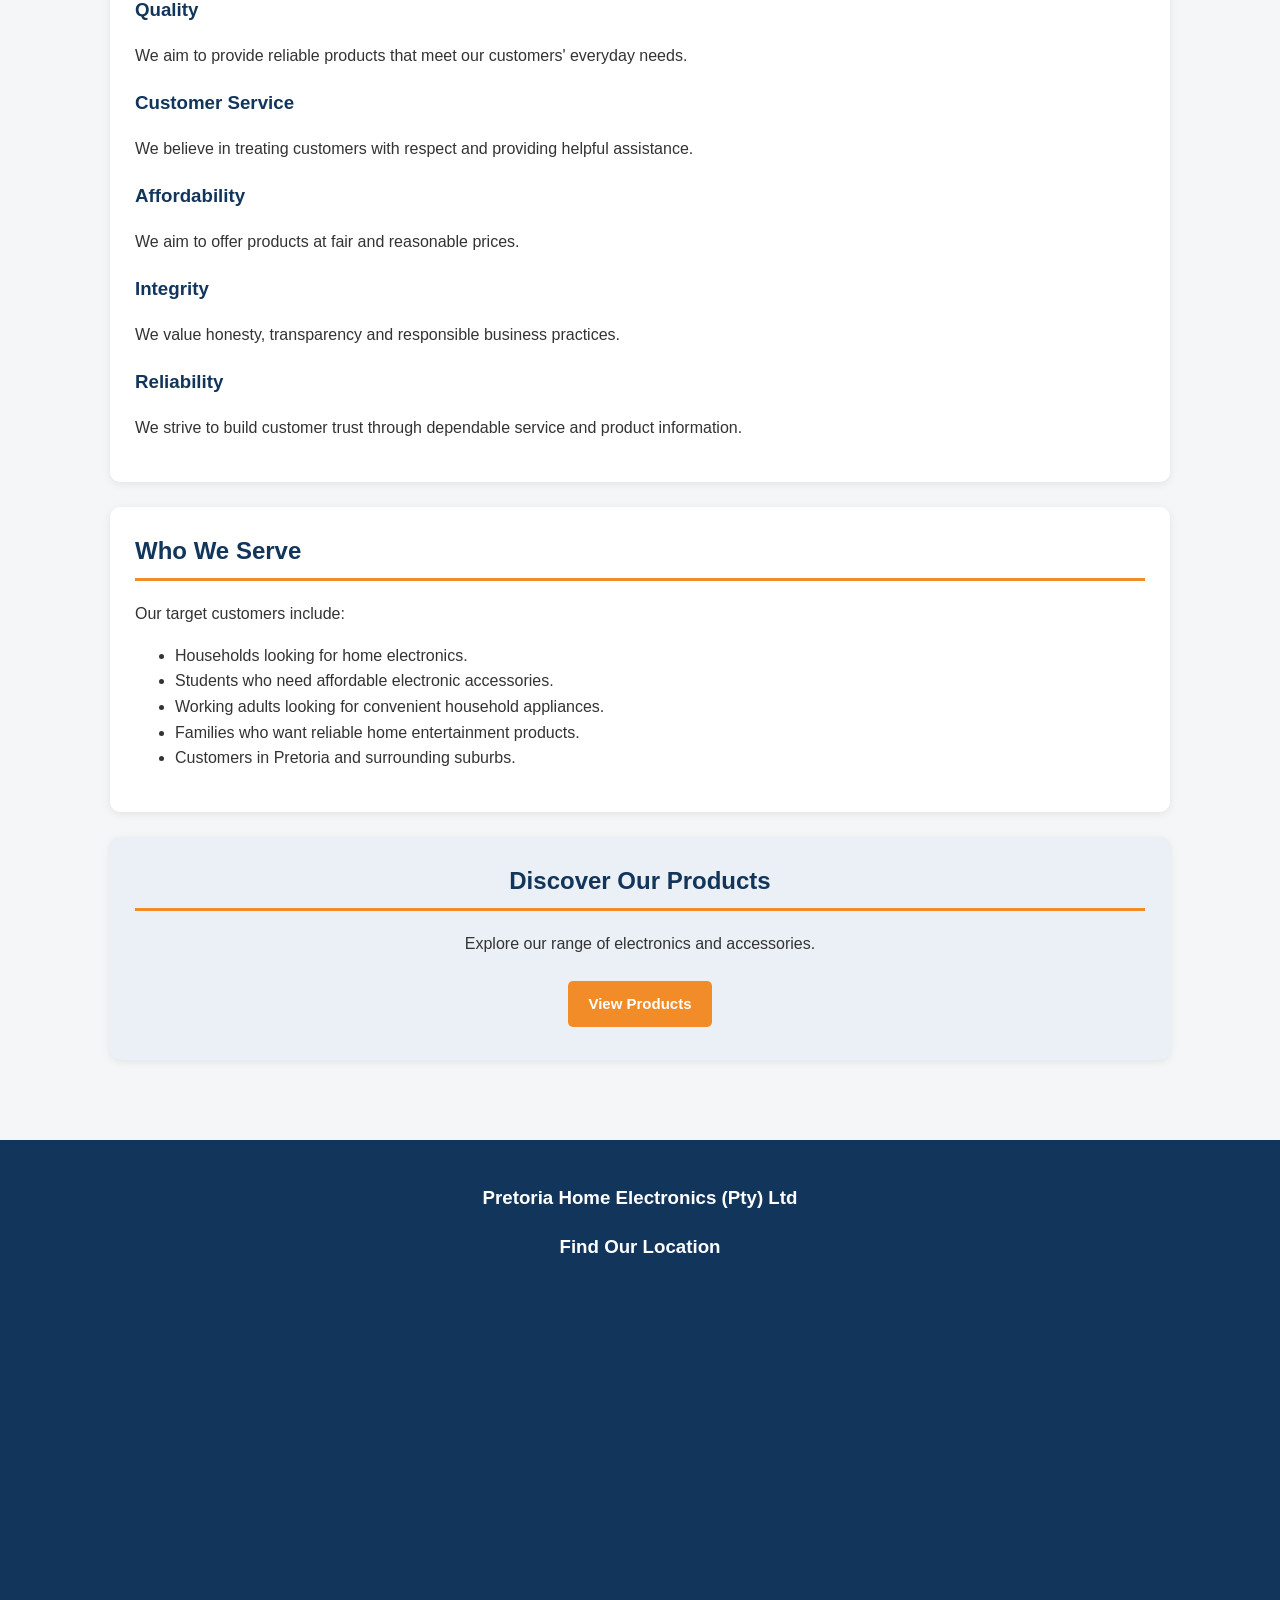
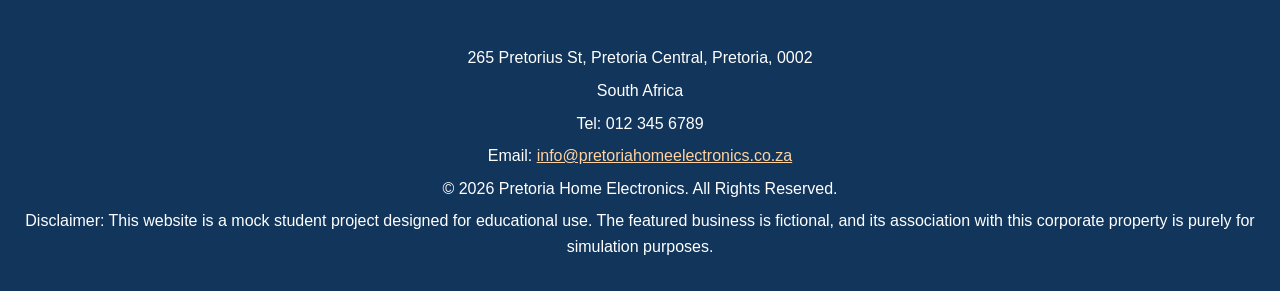
==== commit 6f290ecd: "Updated Pretoria Home Electronics website" ====
--- a/About Us.html
+++ b/About Us.html
@@ -1,166 +1,127 @@
 <!DOCTYPE html>
 <html lang="en">
-
 <head>
     <meta charset="UTF-8">
     <meta name="viewport" content="width=device-width, initial-scale=1.0">
+    <meta name="description" content="Learn more about Pretoria Home Electronics, our history, mission and values.">
     <title>Pretoria Home Electronics | About Us</title>
     <link rel="stylesheet" href="Style.css">
     <script src="script.js" defer></script>
 </head>
-
 <body>
 
-    <header class="hero-header">
-        <div class="header-content">
-            <h1>Pretoria Home Electronics</h1>
-            <p>Quality Electronics for Your Home</p>
-        </div>
-    </header>
+<a class="skip-link" href="#main-content">Skip to main content</a>
 
-    <nav class="site-nav" aria-label="Main navigation">
+<header>
+    <h1>Pretoria Home Electronics</h1>
+    <p>Quality Electronics for Your Home</p>
+</header>
 
-        <button class="menu-toggle"
-                type="button"
-                aria-expanded="false"
-                aria-controls="nav-links">
-            ☰ Menu
-        </button>
+<nav aria-label="Main navigation">
+    <button class="menu-toggle" type="button" aria-expanded="false" aria-controls="main-menu">☰ Menu</button>
+    <div class="nav-links" id="main-menu">
+        <a href="index.html">Home</a>
+        <a href="About Us.html" aria-current="page">About Us</a>
+        <a href="Products and Services.html">Products &amp; Services</a>
+        <a href="Enquiry.html">Enquiry</a>
+        <a href="Contact.html">Contact</a>
+    </div>
+</nav>
 
-        <div class="nav-links" id="nav-links">
-            <a href="index.html">Home</a>
-            <a href="About Us.html">About Us</a>
-            <a href="Products and Services.html">Products & Services</a>
-            <a href="Enquiry.html">Enquiry</a>
-            <a href="Contact.html">Contact</a>
-        </div>
-    </nav>
+<main id="main-content">
 
+    <section class="welcome-section">
+        <h2>About Us</h2>
+        <p>Get to know more about Pretoria Home Electronics and what we do.</p>
+    </section>
 
-    <main>
+    <section>
+        <h2>Who We Are</h2>
+        <p>Pretoria Home Electronics (Pty) Ltd is a small retail business based in Pretoria, South Africa. We specialise in supplying household electronics and accessories to customers looking for quality products at affordable prices.</p>
+        <p>Our product range includes televisions, sound systems, kitchen appliances, phone chargers, cables, remotes and other everyday electronic products.</p>
+        <p>We aim to become a trusted local electronics retailer by understanding our customers' needs and providing friendly, reliable service.</p>
+    </section>
 
-        <section>
+    <section>
+        <h2>Our Mission</h2>
+        <p>Our mission is to provide quality and affordable electronic products while delivering excellent customer service. We want to make everyday technology accessible and convenient for households, students, working adults and families.</p>
+    </section>
 
-            <h2>About Pretoria Home Electronics</h2>
+    <section>
+        <h2>Our Vision</h2>
+        <p>Our vision is to become a recognised and trusted electronics retailer in Pretoria and surrounding communities through quality products, fair prices and long-lasting customer relationships.</p>
+    </section>
 
-            <p>
-                Pretoria Home Electronics (Pty) Ltd is a local electronics
-                retail organisation serving customers in Pretoria and
-                surrounding communities.
-            </p>
+    <section>
+        <h2>Our Values</h2>
 
-            <p>
-                Our purpose is to make reliable electronic products more
-                accessible to customers by providing quality products,
-                competitive prices and helpful customer service.
-            </p>
+        <article>
+            <h3>Quality</h3>
+            <p>We aim to provide reliable products that meet our customers' everyday needs.</p>
+        </article>
 
-        </section>
+        <article>
+            <h3>Customer Service</h3>
+            <p>We believe in treating customers with respect and providing helpful assistance.</p>
+        </article>
 
+        <article>
+            <h3>Affordability</h3>
+            <p>We aim to offer products at fair and reasonable prices.</p>
+        </article>
 
-        <section>
+        <article>
+            <h3>Integrity</h3>
+            <p>We value honesty, transparency and responsible business practices.</p>
+        </article>
 
-            <h2>Our Mission</h2>
+        <article>
+            <h3>Reliability</h3>
+            <p>We strive to build customer trust through dependable service and product information.</p>
+        </article>
+    </section>
 
-            <p>
-                Our mission is to provide customers with quality,
-                affordable and reliable electronic products while
-                delivering friendly and professional customer service.
-            </p>
+    <section>
+        <h2>Who We Serve</h2>
+        <p>Our target customers include:</p>
+        <ul>
+            <li>Households looking for home electronics.</li>
+            <li>Students who need affordable electronic accessories.</li>
+            <li>Working adults looking for convenient household appliances.</li>
+            <li>Families who want reliable home entertainment products.</li>
+            <li>Customers in Pretoria and surrounding suburbs.</li>
+        </ul>
+    </section>
 
-        </section>
+    <section class="call-to-action">
+        <h2>Discover Our Products</h2>
+        <p>Explore our range of electronics and accessories.</p>
+        <a class="button-link" href="Products and Services.html">View Products</a>
+    </section>
 
+</main>
 
-        <section>
+<footer>
+    <h3>Pretoria Home Electronics (Pty) Ltd</h3>
+    <h3>Find Our Location</h3>
 
-            <h2>Our Vision</h2>
-
-            <p>
-                Our vision is to become a trusted electronics retailer
-                in Pretoria, recognised for affordability, reliability,
-                convenience and excellent customer service.
-            </p>
-
-        </section>
-
-
-        <section>
-
-            <h2>Our Values</h2>
-
-            <ul>
-
-                <li>
-                    <strong>Quality:</strong>
-                    We aim to provide reliable products.
-                </li>
-
-                <li>
-                    <strong>Customer Service:</strong>
-                    We put customers first.
-                </li>
-
-                <li>
-                    <strong>Affordability:</strong>
-                    We aim to provide competitive prices.
-                </li>
-
-                <li>
-                    <strong>Integrity:</strong>
-                    We believe in honest communication.
-                </li>
-
-                <li>
-                    <strong>Reliability:</strong>
-                    We aim to provide dependable products and service.
-                </li>
-
-            </ul>
-
-        </section>
-
-
-        <section>
-
-            <h2>Who We Serve</h2>
-
-            <p>
-                Our target customers include families, students,
-                working professionals, households, small businesses
-                and anyone looking for electronic products for their
-                home or workspace.
-            </p>
-
-        </section>
-
-    </main>
-
-
-    <footer>
-
-        <h3>Pretoria Home Electronics (Pty) Ltd</h3>
-
-        <p>
-            Pretoria, Gauteng, South Africa
-        </p>
-
-        <p>
-            Tel: 012 345 6789
-        </p>
-
-        <p>
-            Email:
-            <a href="mailto:info@pretoriahomeelectronics.co.za">
-                info@pretoriahomeelectronics.co.za
-            </a>
-        </p>
-
-        <p>
-            &copy; 2026 Pretoria Home Electronics.
-        </p>
-
-    </footer>
+<div class="map-container">
+    <iframe
+        src="https://maps.google.com/maps?q=265%20Pretorius%20St%2C%20Pretoria%20Central%2C%20Pretoria%2C%200002&t=&z=16&ie=UTF8&iwloc=&output=embed"
+        width="100%"
+        height="350"
+        style="border:0;"
+        allowfullscreen=""
+        loading="lazy">
+    </iframe>
+</div>
+    <p>265 Pretorius St, Pretoria Central, Pretoria, 0002</p>
+    <p>South Africa</p>
+    <p>Tel: 012 345 6789</p>
+    <p>Email: <a href="mailto:info@pretoriahomeelectronics.co.za">info@pretoriahomeelectronics.co.za</a></p>
+    <p>&copy; <span class="current-year">2026</span> Pretoria Home Electronics. All Rights Reserved.</p>
+    <p>Disclaimer: This website is a mock student project designed for educational use. The featured business is fictional, and its association with this corporate property is purely for simulation purposes.</p>
+</footer>
 
 </body>
-
 </html>
--- a/Style.css
+++ b/Style.css
@@ -1,7 +1,4 @@
-/* =========================================================
-   PRETORIA HOME ELECTRONICS
-   Main External CSS
-   ========================================================= */
+/* GENERAL WEBSITE STYLING */
 
 * {
     box-sizing: border-box;
@@ -13,16 +10,14 @@
 
 body {
     margin: 0;
+    padding: 0;
+    font-family: Arial, Helvetica, sans-serif;
     background-color: #f4f6f8;
-    color: #263238;
-    font-family: Arial, Helvetica, sans-serif;
-    font-size: 16px;
+    color: #333333;
     line-height: 1.6;
 }
 
-/* ================= HEADER ================= */
-
-/* ================= HEADER WITH BLURRED BACKGROUND IMAGE ================= */
+/* HEADER */
 
 header {
     position: relative;
@@ -34,22 +29,23 @@
     min-height: 420px;
     padding: 90px 20px;
     border-bottom: 5px solid #f28c28;
+    box-shadow: 0 4px 14px rgba(0, 0, 0, 0.15);
 }
 
 /* Blurred background picture */
 header::before {
     content: "";
     position: absolute;
-    inset: 16px;
+    inset: 20px;
     background-image: url("home electronics.webp");
     background-size: cover;
     background-position: center;
-    filter: blur(3px);
+    filter: blur(2px);
     transform: scale(1.05);
     z-index: -2;
 }
 
-/* Dark overlay so the writing stays clear */
+/* Dark overlay behind the writing */
 header::after {
     content: "";
     position: absolute;
@@ -75,196 +71,133 @@
     font-size: 18px;
 }
 
-/* ================= NAVIGATION ================= */
-
-nav,
+/* NAVIGATION */
+
+nav {
+    background-color: #f28c28;
+    padding: 12px;
+    text-align: center;
+}
+
 .nav-links {
-    background-color: #f28c28;
-    text-align: center;
-    padding: 12px 10px;
-    box-shadow: 0 3px 10px rgba(0, 0, 0, 0.12);
     display: flex;
     justify-content: center;
-    align-items: center;
     flex-wrap: wrap;
-    gap: 8px;
-}
-
-nav a,
+    gap: 10px;
+}
+
 .nav-links a {
-    display: inline-block;
     color: white;
     text-decoration: none;
     font-weight: bold;
-    text-transform: uppercase;
-    padding: 12px 20px;
-    margin: 2px;
-    border-radius: 6px;
-    transition: 0.25s;
-}
-
-nav a:hover,
-.nav-links a:hover {
-    background-color: #12355b;
-    color: white;
-    transform: translateY(-2px);
-}
-
-nav a:focus,
-.nav-links a:focus {
-    outline: 3px solid white;
-    outline-offset: 2px;
-}
-
-/* Menu button hidden on large screens */
+    padding: 10px 16px;
+    border-radius: 5px;
+    transition: background-color 0.3s;
+}
+
+.nav-links a:hover,
+.nav-links a:focus,
+.nav-links a[aria-current="page"] {
+    background-color: #12355b;
+    color: white;
+}
 
 .menu-toggle {
     display: none;
-    background-color: #f28c28;
+    background-color: #12355b;
     color: white;
     border: none;
-    padding: 10px 18px;
-    border-radius: 6px;
+    padding: 10px 15px;
+    font-size: 16px;
+    border-radius: 5px;
     cursor: pointer;
-    font-size: 16px;
-    font-weight: bold;
-}
-
-/* ================= MOBILE NAVIGATION ================= */
-
-@media screen and (max-width: 600px) {
-
-    .menu-toggle {
-        display: block;
-        margin: 12px auto;
-    }
-
-    nav.nav-links {
-        display: none;
-        flex-direction: column;
-        align-items: center;
-        width: 100%;
-        gap: 5px;
-    }
-
-    nav.nav-links.is-open {
-        display: flex;
-    }
-
-    nav.nav-links a {
-        display: block;
-        width: 100%;
-        text-align: center;
-        padding: 14px;
-        margin: 0;
-    }
-}
-
-/* Menu button is hidden on desktop */
-
-.menu-toggle {
-    display: none;
-    background-color: #f28c28;
-    color: white;
-    border: none;
-    padding: 10px 18px;
-    border-radius: 6px;
-    cursor: pointer;
-    font-size: 16px;
-    font-weight: bold;
-}
-
-.menu-toggle:hover {
-    background-color: #12355b;
-}
-
-/* ================= MAIN CONTENT ================= */
+}
+
+/* MAIN CONTENT */
 
 main {
-    width: 92%;
-    max-width: 1180px;
-    margin: 35px auto;
+    max-width: 1100px;
+    margin: auto;
+    padding: 25px 20px;
 }
 
 section {
     background-color: white;
-    padding: 28px;
     margin-bottom: 25px;
-    border-radius: 12px;
-    border: 1px solid #e0e5e9;
-    box-shadow: 0 5px 18px rgba(18, 53, 91, 0.08);
-}
-
-section:first-child {
-    border-top: 5px solid #f28c28;
-}
-
-/* ================= HEADINGS ================= */
-
-h2 {
+    padding: 25px;
+    border-radius: 10px;
+    box-shadow: 0 2px 8px rgba(0, 0, 0, 0.08);
+}
+
+section h2 {
     color: #12355b;
     margin-top: 0;
+    border-bottom: 3px solid #f28c28;
+    padding-bottom: 8px;
+}
+
+h3 {
+    color: #12355b;
+}
+
+/* WELCOME SECTION */
+
+.welcome-section {
+    background-color: #12355b;
+    color: white;
+    text-align: center;
+    padding: 45px 25px;
+}
+
+.welcome-section h2 {
+    color: white;
+    border-bottom: none;
     font-size: 30px;
-    line-height: 1.3;
-}
-
-h3 {
-    color: #12355b;
-    font-size: 21px;
-}
-
-/* ================= LINKS ================= */
-
-a {
-    color: #d86f09;
-    font-weight: bold;
-}
-
-a:hover {
-    color: #12355b;
-}
-
-/* ================= BUTTON LINKS ================= */
-
-main a[href="Enquiry.html"],
-main a[href="Products and Services.html"],
-main a[href="Contact.html"] {
+}
+
+.welcome-section p {
+    font-size: 18px;
+}
+
+/* BUTTONS */
+
+.button-link,
+.submit-button,
+.reset-button {
     display: inline-block;
     background-color: #f28c28;
     color: white;
     text-decoration: none;
-    padding: 10px 17px;
-    border-radius: 6px;
-    margin-top: 5px;
-    transition: 0.25s;
-}
-
-main a[href="Enquiry.html"]:hover,
-main a[href="Products and Services.html"]:hover,
-main a[href="Contact.html"]:hover {
-    background-color: #12355b;
-    transform: translateY(-2px);
-}
-
-/* ================= HORIZONTAL LINE ================= */
-
-hr {
-    border: 0;
-    height: 2px;
-    margin: 35px 0;
-    background: linear-gradient(
-        to right,
-        transparent,
-        #f28c28,
-        transparent
-    );
-}
-
-/* ================= HOME PAGE CATEGORIES ================= */
-
-.home-categories {
+    padding: 11px 20px;
+    margin: 8px 5px;
+    border: none;
+    border-radius: 5px;
+    font-size: 15px;
+    font-weight: bold;
+    cursor: pointer;
+    transition: background-color 0.3s;
+}
+
+.button-link:hover,
+.submit-button:hover {
+    background-color: #d96f0b;
+}
+
+.secondary-button {
+    background-color: white;
+    color: #12355b;
+}
+
+.secondary-button:hover {
+    background-color: #e9edf2;
+}
+
+/* PRODUCT CATEGORIES */
+
+.home-categories,
+.product-grid {
     display: grid;
-    grid-template-columns: repeat(2, 1fr);
+    grid-template-columns: repeat(2, minmax(0, 1fr));
     gap: 20px;
 }
 
@@ -272,480 +205,242 @@
     grid-column: 1 / -1;
 }
 
-.home-categories article {
-    background-color: #f8fafc;
-    border: 1px solid #dce3e8;
-    border-radius: 10px;
+.home-categories article,
+.product-card,
+.contact-card {
+    background-color: #f4f6f8;
     padding: 20px;
-    transition: 0.25s;
-}
-
-.home-categories article:hover {
-    transform: translateY(-5px);
-    border-color: #f28c28;
-    box-shadow: 0 10px 22px rgba(18, 53, 91, 0.14);
-}
-
-.home-categories article h3 {
-    border-left: 4px solid #f28c28;
-    padding-left: 10px;
-}
-
-.home-categories img {
+    border-radius: 8px;
+    border: 1px solid #e0e4e8;
+}
+
+.home-categories article img,
+.product-card img {
     display: block;
     width: 100%;
     max-width: 300px;
     height: 150px;
-    object-fit: cover;
-    margin: 15px auto;
-    border-radius: 8px;
-    border: 3px solid white;
-    box-shadow: 0 4px 12px rgba(0, 0, 0, 0.14);
-    transition: 0.3s;
-}
-
-.home-categories img:hover {
-    transform: scale(1.03);
-}
-
-/* ================= LISTS ================= */
-
-ul,
-ol {
-    padding-left: 25px;
-}
-
-li {
-    margin-bottom: 9px;
-}
-
-li::marker {
-    color: #f28c28;
-}
-
-/* ================= TABLES ================= */
-
-table {
+    object-fit: contain;
+    margin: 10px auto;
+}
+
+.product-card {
+    display: flex;
+    flex-direction: column;
+}
+
+.product-card .button-link {
+    align-self: flex-start;
+    margin-top: auto;
+}
+
+/* SEARCH FIELD */
+
+#product-search {
+    display: block;
+    width: 100%;
+    padding: 12px;
+    margin: 10px 0 20px;
+    border: 1px solid #b8c0c8;
+    border-radius: 5px;
+    font-size: 16px;
+}
+
+#search-message {
+    color: #12355b;
+    font-weight: bold;
+}
+
+/* FORMS */
+
+.form-section {
+    max-width: 750px;
+    margin-left: auto;
+    margin-right: auto;
+}
+
+form label {
+    display: block;
+    margin-top: 15px;
+    margin-bottom: 5px;
+    font-weight: bold;
+    color: #12355b;
+}
+
+form input,
+form select,
+form textarea {
+    width: 100%;
+    padding: 12px;
+    border: 1px solid #b8c0c8;
+    border-radius: 5px;
+    font-size: 15px;
+    font-family: Arial, Helvetica, sans-serif;
+}
+
+form input:focus,
+form select:focus,
+form textarea:focus,
+#product-search:focus {
+    outline: 2px solid #f28c28;
+    border-color: #12355b;
+}
+
+form textarea {
+    resize: vertical;
+}
+
+.form-buttons {
+    margin-top: 15px;
+}
+
+.reset-button {
+    background-color: #12355b;
+}
+
+.reset-button:hover {
+    background-color: #244d78;
+}
+
+.form-note {
+    color: #555555;
+    font-size: 14px;
+}
+
+/* CONTACT DETAILS */
+
+.contact-card {
+    margin-bottom: 15px;
+}
+
+.contact-card h3 {
+    margin-top: 0;
+}
+
+.contact-card a {
+    color: #12355b;
+}
+
+/* BUSINESS HOURS TABLE */
+
+.business-hours {
     width: 100%;
     border-collapse: collapse;
-    margin-top: 20px;
+    margin-top: 15px;
+}
+
+.business-hours th,
+.business-hours td {
+    padding: 13px;
+    border: 1px solid #d5dbe1;
+    text-align: left;
+}
+
+.business-hours th {
+    background-color: #12355b;
+    color: white;
+}
+
+.business-hours tr:nth-child(even) {
+    background-color: #f4f6f8;
+}
+
+/* CALL TO ACTION */
+
+.call-to-action {
+    text-align: center;
+    background-color: #eaf0f6;
+}
+
+/* SKIP LINK */
+
+.skip-link {
+    position: absolute;
+    left: -9999px;
+    top: 10px;
     background-color: white;
-}
-
-th {
-    background-color: #12355b;
-    color: white;
-    text-align: left;
-    padding: 14px;
-}
-
-td {
-    padding: 14px;
-    border: 1px solid #d8dee3;
-    vertical-align: middle;
-}
-
-tbody tr:nth-child(even) {
-    background-color: #f5f8fa;
-}
-
-tbody tr:hover {
-    background-color: #fff1e3;
-}
-
-table img {
-    display: block;
-    width: 220px;
-    max-width: 100%;
-    height: 130px;
-    object-fit: cover;
-    margin-top: 8px;
-    border-radius: 6px;
-}
-
-/* ================= FORMS ================= */
-
-form {
-    max-width: 760px;
-    margin: 0 auto;
-}
-
-label {
-    color: #12355b;
-    font-weight: bold;
-}
-
-input[type="text"],
-input[type="email"],
-input[type="tel"],
-select,
-textarea {
-    width: 100%;
-    padding: 12px;
-    margin-top: 5px;
-    border: 2px solid #d4dce2;
-    border-radius: 6px;
-    font: inherit;
-    background-color: white;
-}
-
-input[type="text"]:focus,
-input[type="email"]:focus,
-input[type="tel"]:focus,
-select:focus,
-textarea:focus {
-    outline: none;
-    border-color: #f28c28;
-    box-shadow: 0 0 0 4px rgba(242, 140, 40, 0.15);
-}
-
-/* ================= FORM BUTTONS ================= */
-
-input[type="submit"],
-input[type="reset"] {
-    border: 0;
-    color: white;
-    font: inherit;
-    font-weight: bold;
-    padding: 11px 20px;
-    border-radius: 6px;
-    cursor: pointer;
-    margin-right: 7px;
-    transition: 0.25s;
-}
-
-input[type="submit"] {
-    background-color: #f28c28;
-}
-
-input[type="reset"] {
-    background-color: #12355b;
-}
-
-input[type="submit"]:hover,
-input[type="reset"]:hover {
-    transform: translateY(-2px);
-    box-shadow: 0 5px 10px rgba(0, 0, 0, 0.16);
-}
-
-input[type="submit"]:hover {
-    background-color: #12355b;
-}
-
-input[type="reset"]:hover {
-    background-color: #d86f09;
-}
-
-/* ================= FOOTER ================= */
+    color: #12355b;
+    padding: 10px;
+    z-index: 100;
+}
+
+.skip-link:focus {
+    left: 10px;
+}
+
+/* FOOTER */
 
 footer {
-    background: linear-gradient(135deg, #0b2340, #12355b);
-    color: white;
-    text-align: center;
-    padding: 35px 20px;
-    margin-top: 45px;
-    border-top: 5px solid #f28c28;
+    background-color: #12355b;
+    color: white;
+    text-align: center;
+    padding: 25px 15px;
+    margin-top: 30px;
 }
 
 footer h3 {
     color: white;
-    margin-top: 0;
 }
 
 footer a {
-    color: #ffd39e;
-}
-
-footer a:hover {
-    color: white;
-}
-
-/* ================= PRODUCTS AND SERVICES ================= */
-
-.products-section,
-.services-section {
-    padding: 40px 6%;
-    text-align: center;
-}
-
-.page-intro {
-    text-align: center;
-    padding: 45px 20px;
-    background-color: #f4f6f8;
-}
-
-.page-intro p {
-    max-width: 750px;
-    margin: 15px auto;
-    line-height: 1.7;
-}
-
-/* Product search */
-
-#product-search {
-    width: 100%;
-    max-width: 450px;
-    padding: 13px;
-    margin: 20px auto 30px;
-    border: 1px solid #ccc;
-    border-radius: 6px;
-    font-size: 16px;
-}
-
-/* Product cards */
-
-.product-grid {
-    display: grid;
-    grid-template-columns: repeat(4, minmax(0, 1fr));
-    gap: 25px;
-    margin-top: 25px;
-}
-
-.product-card {
-    background-color: white;
-    border-radius: 10px;
-    padding: 18px;
-    box-shadow: 0 3px 12px rgba(0, 0, 0, 0.10);
-    text-align: center;
-    display: flex;
-    flex-direction: column;
-}
-
-.product-card img {
-    width: 100%;
-    height: 190px;
-    object-fit: cover;
-    border-radius: 8px;
-}
-
-.product-card h3 {
-    color: #12355b;
-    margin: 15px 0 10px;
-}
-
-.product-card p {
-    line-height: 1.6;
-    flex-grow: 1;
-}
-
-.product-button {
-    display: inline-block;
-    background-color: #f28c28;
-    color: white;
-    padding: 11px 18px;
-    margin-top: 15px;
-    text-decoration: none;
-    border-radius: 5px;
-}
-
-.product-button:hover {
-    background-color: #12355b;
-    color: white;
-}
-
-/* Service cards */
-
-.service-grid {
-    display: grid;
-    grid-template-columns: repeat(4, minmax(0, 1fr));
-    gap: 20px;
-    margin-top: 25px;
-}
-
-.service-card {
-    background-color: #f4f6f8;
-    border-left: 4px solid #f28c28;
-    padding: 22px;
-    border-radius: 8px;
-    text-align: left;
-}
-
-.service-card h3 {
-    color: #12355b;
-}
-
-.service-card p {
-    line-height: 1.6;
-}
-
-/* ================= HELP SECTION ================= */
-
-.help-section {
-    background-color: #ffffff;
-    padding: 35px 25px;
-    margin: 35px auto;
-    width: 85%;
-    max-width: 1000px;
-    text-align: center;
-    border-radius: 12px;
-    box-shadow: 0 3px 12px rgba(0, 0, 0, 0.08);
-}
-
-.help-section h2 {
-    color: #12355b;
-    font-size: 28px;
-    margin-bottom: 15px;
-}
-
-.help-section p {
-    color: #555555;
-    font-size: 16px;
-    line-height: 1.6;
-    margin-bottom: 22px;
-}
-
-.help-button {
-    display: inline-block;
-    background-color: #e98262;
-    color: white;
-    padding: 13px 25px;
-    text-decoration: none;
-    border-radius: 6px;
-    font-weight: bold;
-    transition: background-color 0.3s ease;
-}
-
-.help-button:hover {
-    background-color: #12355b;
-    color: white;
-}
-
-/* ================= TABLET ================= */
-
-@media screen and (max-width: 1000px) {
-
-    header h1 {
-        font-size: 34px;
-    }
-
-    main {
-        width: 94%;
-    }
-
-    table {
-        display: block;
-        overflow-x: auto;
-    }
-
-    .product-grid,
-    .service-grid {
-        grid-template-columns: repeat(2, minmax(0, 1fr));
-    }
-}
-
-/* ================= MOBILE ================= */
-
-@media screen and (max-width: 600px) {
-
-    body {
-        font-size: 15px;
-    }
-
-    header {
-        padding: 32px 15px;
-    }
+    color: #ffd29f;
+}
+
+footer p {
+    margin: 7px 0;
+}
+
+/* RESPONSIVE DESIGN FOR TABLETS AND MOBILE PHONES */
+
+@media screen and (max-width: 768px) {
 
     header h1 {
         font-size: 25px;
     }
 
-    header p {
-        font-size: 15px;
-    }
-
-    /* Show the menu button */
-
     .menu-toggle {
-        display: block;
-        margin: 12px auto;
-    }
-
-    /* Hide navigation links until clicked */
+        display: inline-block;
+    }
 
     .nav-links {
         display: none;
         flex-direction: column;
-        align-items: center;
-        width: 100%;
-        gap: 5px;
-    }
-
-    /* Show navigation links when menu is open */
-
-    .nav-links.is-open {
+        margin-top: 10px;
+    }
+
+    .nav-links.open {
         display: flex;
     }
 
     .nav-links a {
         display: block;
-        width: 100%;
-        text-align: center;
-        padding: 14px;
-        margin: 0;
+    }
+
+    .home-categories,
+    .product-grid {
+        grid-template-columns: 1fr;
     }
 
     main {
-        width: 94%;
-        margin: 20px auto;
+        padding: 15px 10px;
     }
 
     section {
-        padding: 20px;
-    }
-
-    h2 {
+        padding: 18px;
+    }
+
+    .welcome-section h2 {
         font-size: 24px;
     }
 
-    .home-categories {
-        display: block;
-    }
-
-    .home-categories article {
-        margin-bottom: 18px;
-    }
-
-    .product-grid,
-    .service-grid {
-        grid-template-columns: 1fr;
-    }
-
-    .products-section,
-    .services-section {
-        padding: 25px 5%;
-    }
-
-    .product-card img {
-        height: 220px;
-    }
-
-    table {
+    .business-hours th,
+    .business-hours td {
+        padding: 9px;
         font-size: 14px;
     }
-
-    th,
-    td {
-        padding: 9px;
-        min-width: 145px;
-    }
-
-    input[type="submit"],
-    input[type="reset"] {
-        width: 100%;
-        margin: 5px 0;
-    }
-
-    .help-section {
-        width: 90%;
-        padding: 25px 15px;
-    }
-
-    .help-section h2 {
-        font-size: 23px;
-    }
-}
-
-/* ================= SMALL PHONES ================= */
+}
+
+/* SMALL MOBILE PHONES */
 
 @media screen and (max-width: 400px) {
 
@@ -753,17 +448,55 @@
         font-size: 21px;
     }
 
-    section {
-        padding: 16px;
-    }
-}
-
-/* ================= ACCESSIBILITY ================= */
-
-@media (prefers-reduced-motion: reduce) {
-
-    * {
-        scroll-behavior: auto !important;
-        transition: none !important;
-    }
-}+    .welcome-section p {
+        font-size: 16px;
+    }
+
+    .button-link {
+        display: block;
+        text-align: center;
+    }
+}
+
+.disclaimer {
+    font-size: 10px;
+    color: #ffffff;
+    text-align: center;
+    margin-top: 10px;
+    line-height: 1.5;
+}
+
+.footer-map {
+    width: 100%;
+    max-width: 600px;
+    margin: 20px auto;
+    text-align: center;
+}
+
+.footer-map h4 {
+    color: white;
+    margin-bottom: 10px;
+}
+
+.footer-map iframe {
+    width: 100%;
+    height: 200px;
+    border: 0;
+    border-radius: 8px;
+}
+
+/* Website banner on every page */
+.hero {
+    background-image: url("home electronics.webp");
+    background-size: cover;
+    background-position: center;
+    background-repeat: no-repeat;
+    min-height: 350px;
+    display: flex;
+    justify-content: center;
+    align-items: center;
+    text-align: center;
+    position: relative;
+    padding: 30px;
+}
+
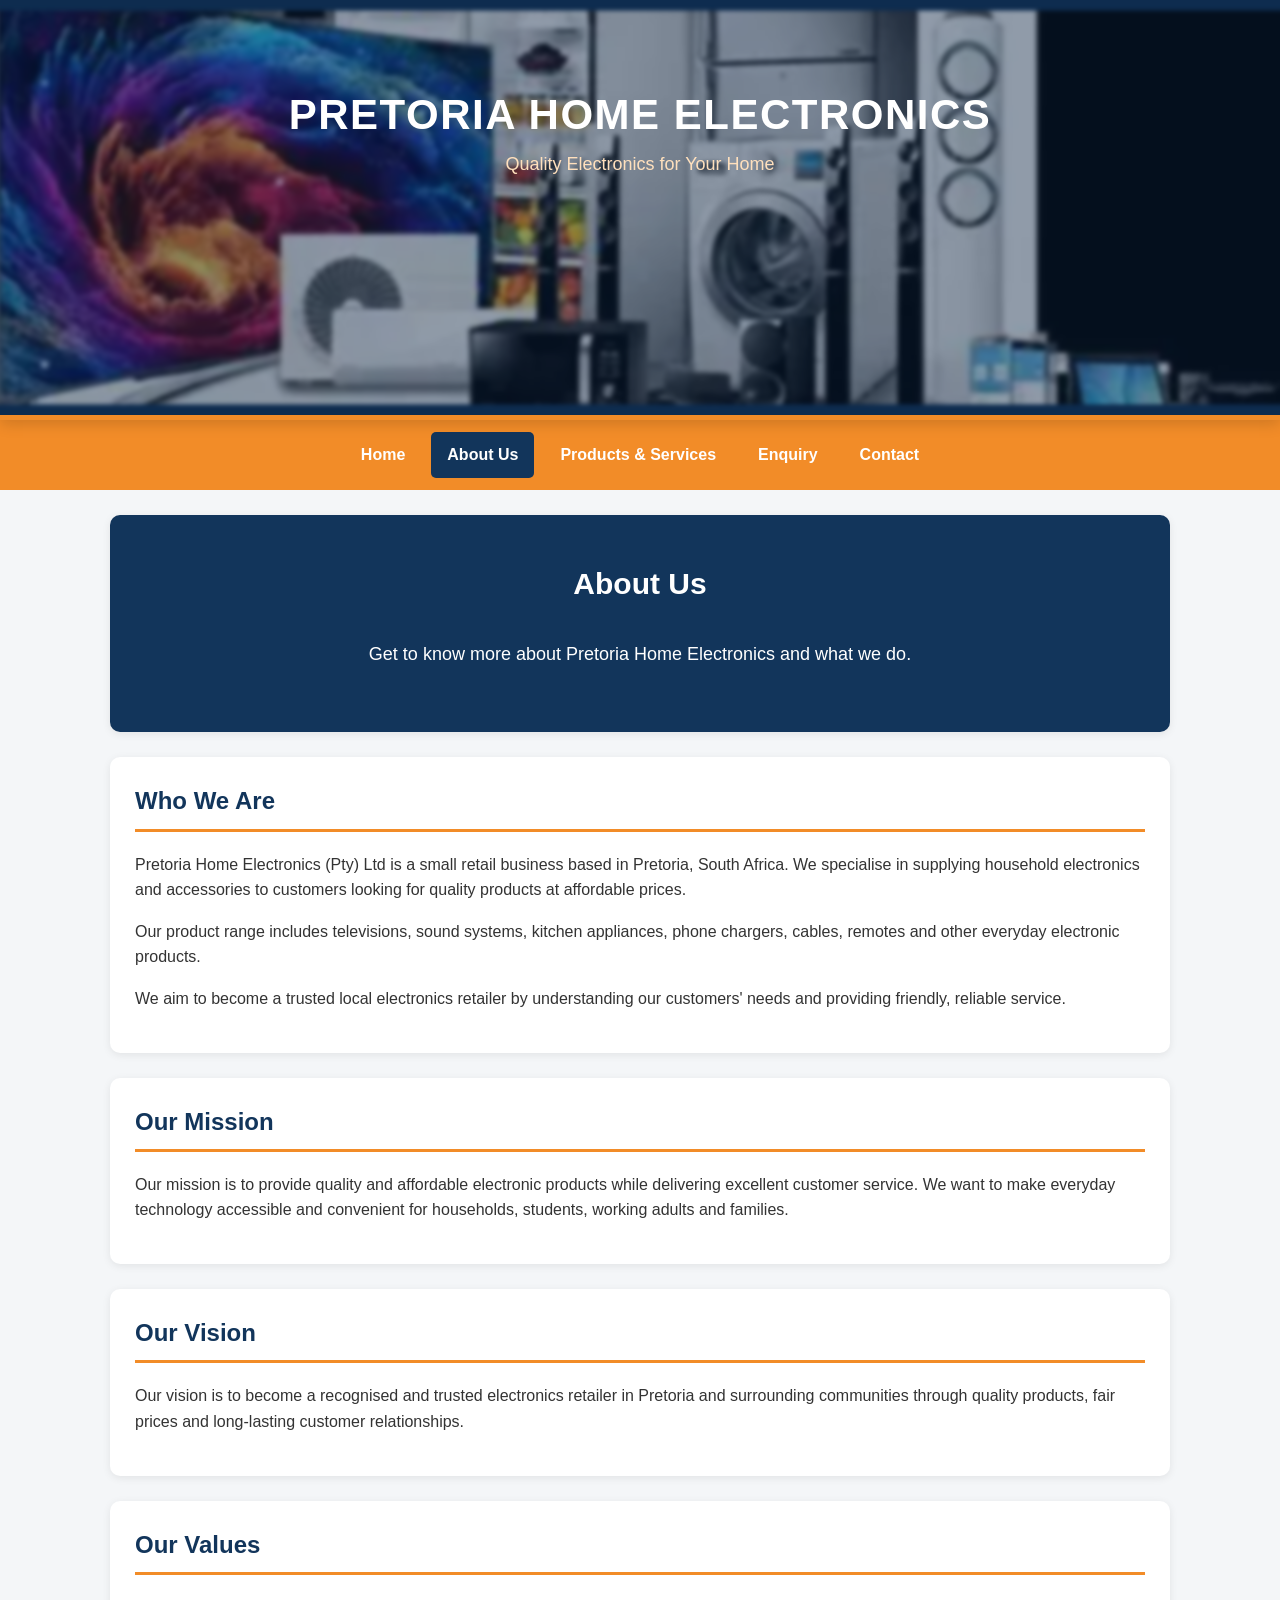
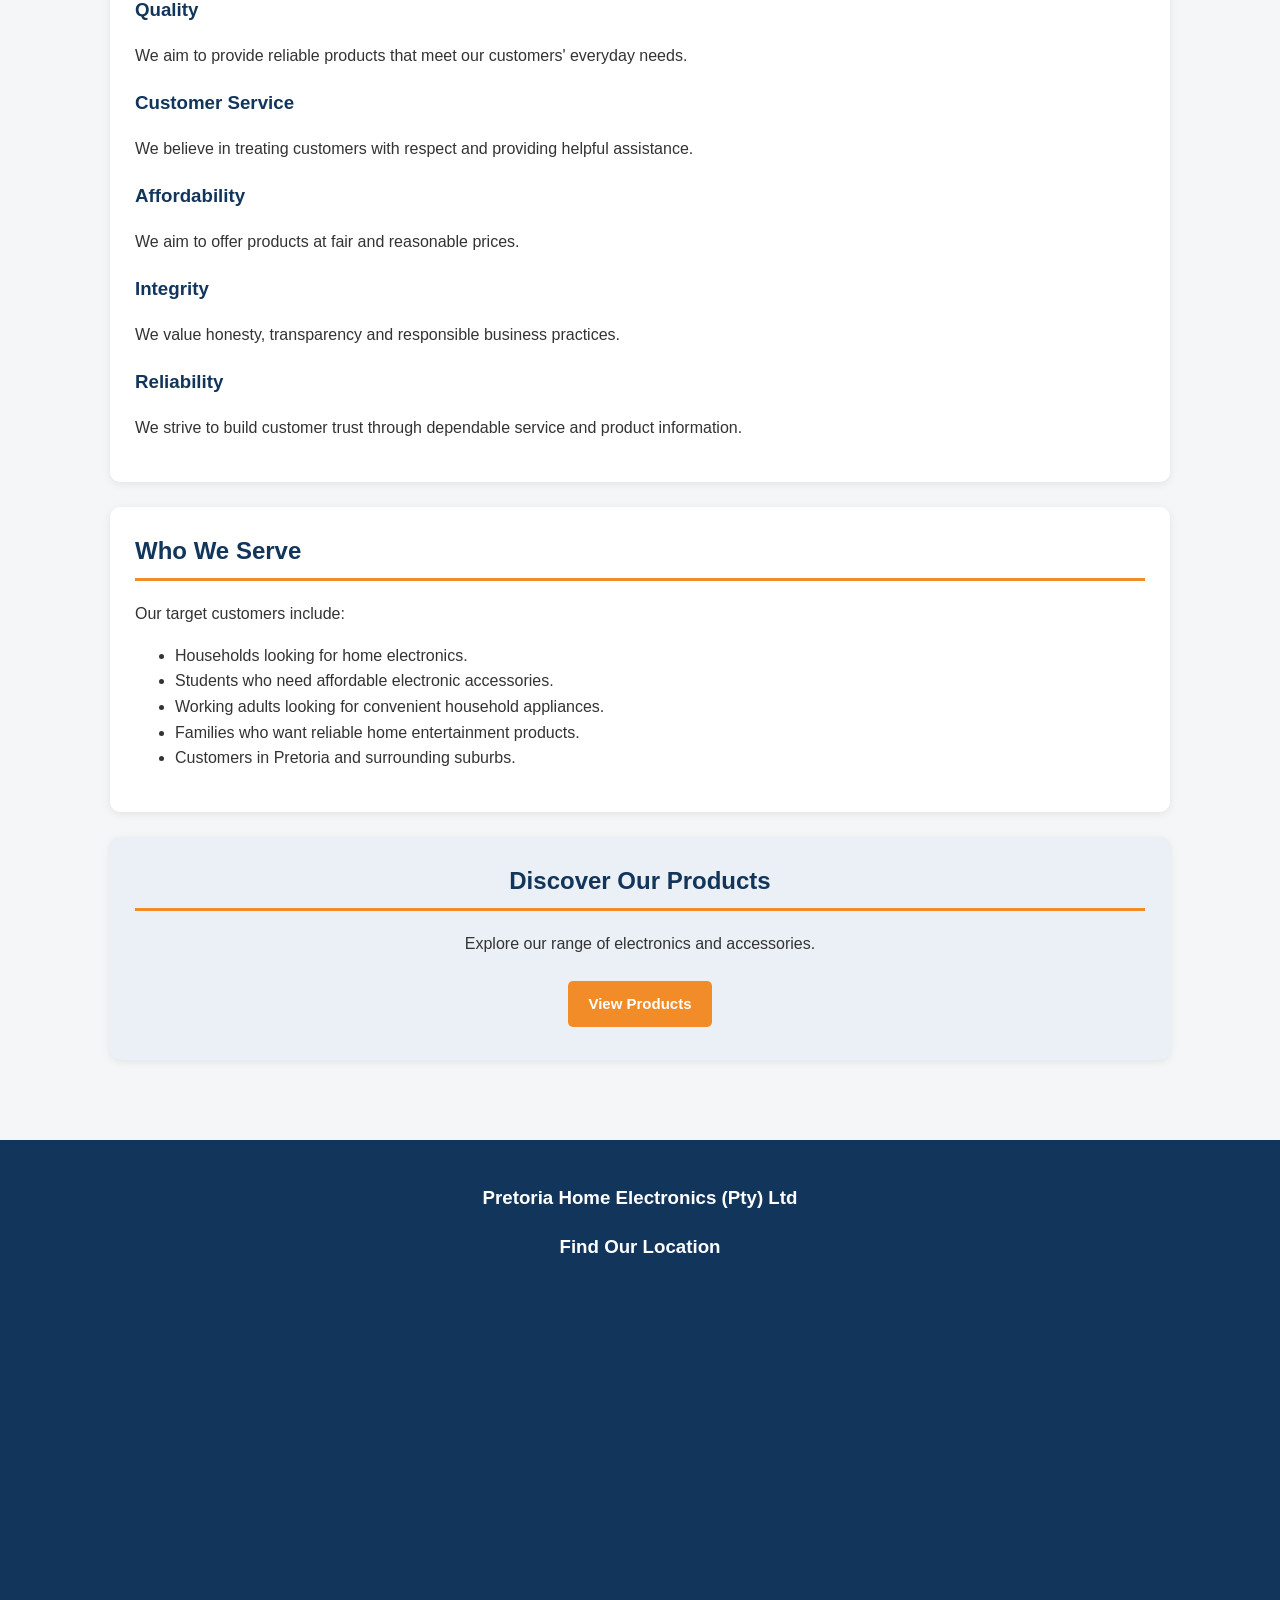
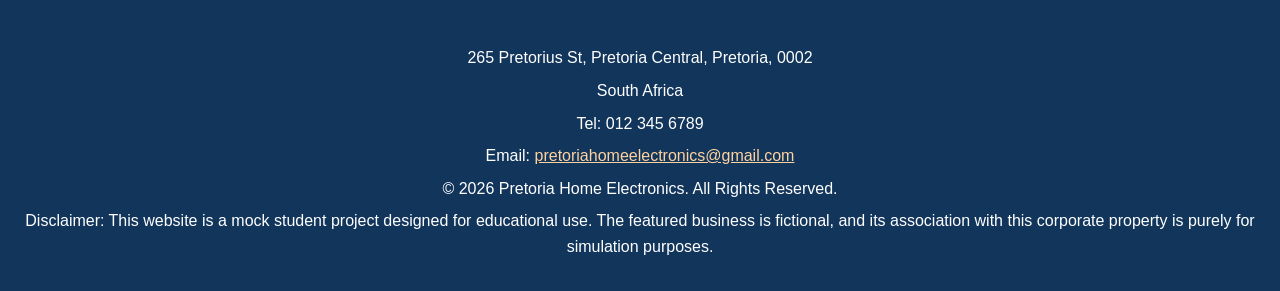
==== commit 897becbd: "Updated website contact email" ====
--- a/About Us.html
+++ b/About Us.html
@@ -118,7 +118,7 @@
     <p>265 Pretorius St, Pretoria Central, Pretoria, 0002</p>
     <p>South Africa</p>
     <p>Tel: 012 345 6789</p>
-    <p>Email: <a href="mailto:info@pretoriahomeelectronics.co.za">info@pretoriahomeelectronics.co.za</a></p>
+    <p>Email: <a href="mailto:pretoriahomeelectronics@gamil.com">pretoriahomeelectronics@gmail.com</a></p>
     <p>&copy; <span class="current-year">2026</span> Pretoria Home Electronics. All Rights Reserved.</p>
     <p>Disclaimer: This website is a mock student project designed for educational use. The featured business is fictional, and its association with this corporate property is purely for simulation purposes.</p>
 </footer>
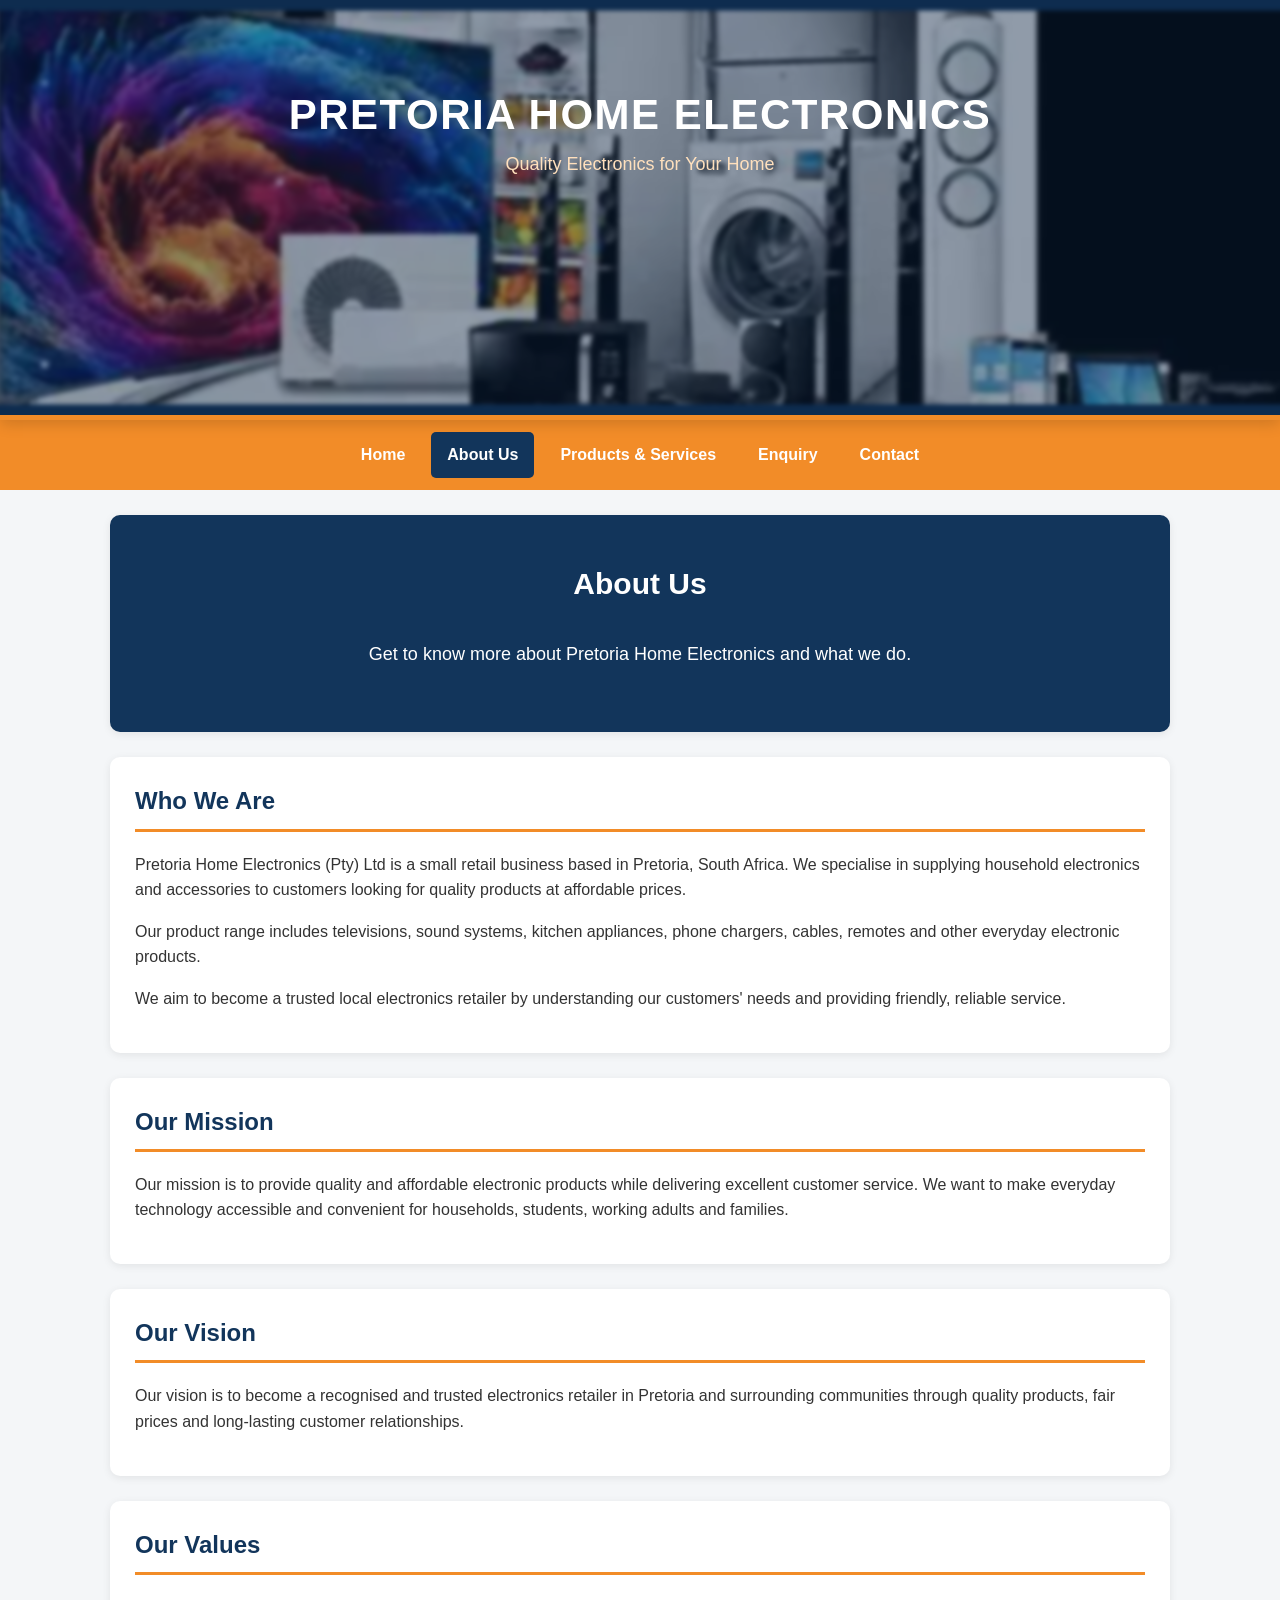
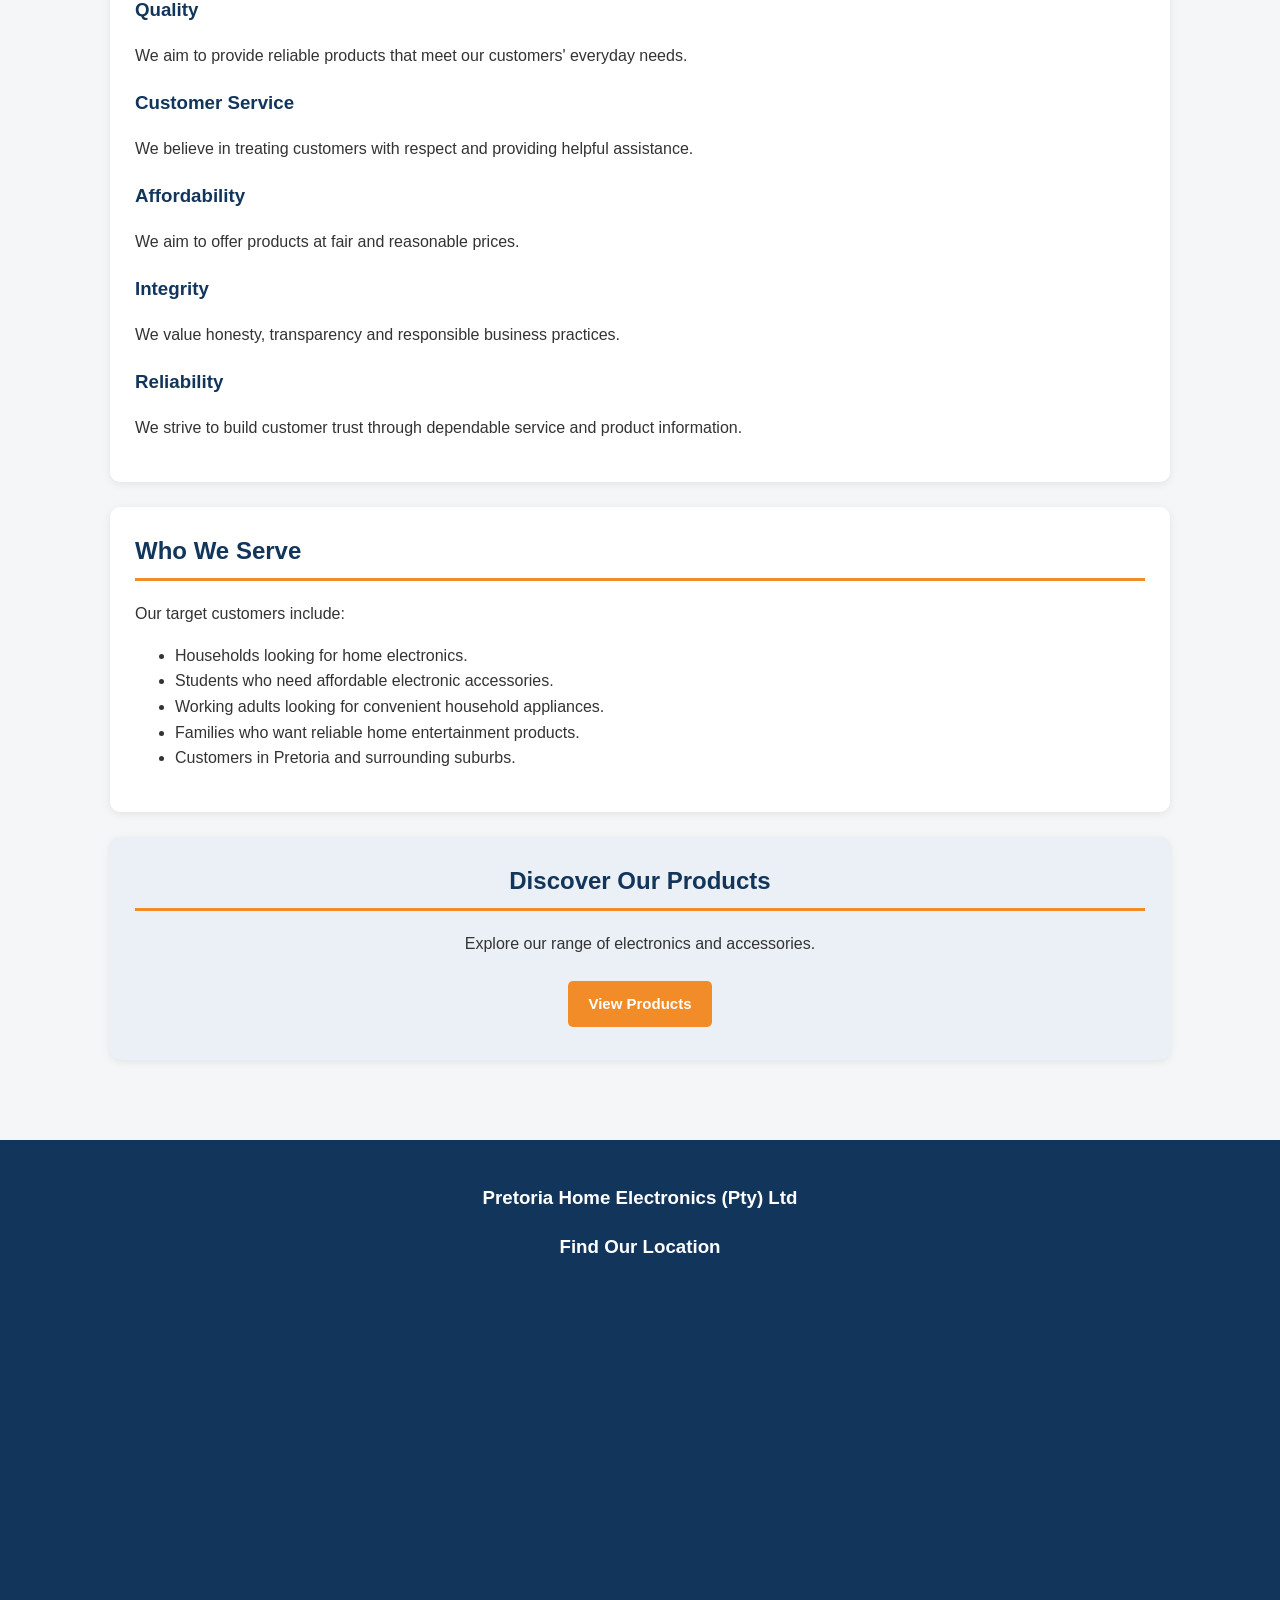
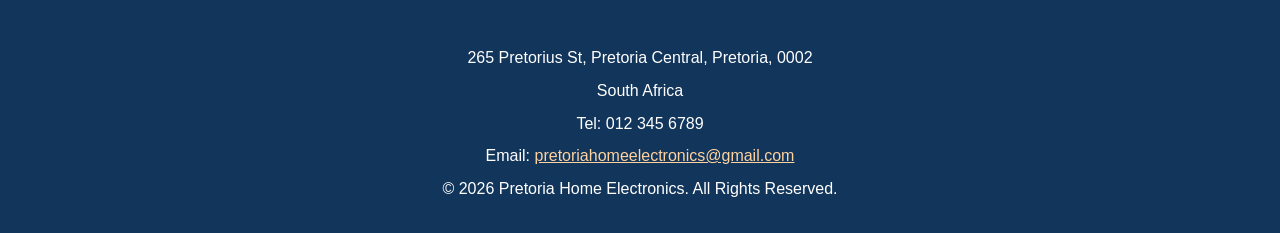
==== commit 69d590d5: "Remove website disclaimer" ====
--- a/About Us.html
+++ b/About Us.html
@@ -120,7 +120,6 @@
     <p>Tel: 012 345 6789</p>
     <p>Email: <a href="mailto:pretoriahomeelectronics@gamil.com">pretoriahomeelectronics@gmail.com</a></p>
     <p>&copy; <span class="current-year">2026</span> Pretoria Home Electronics. All Rights Reserved.</p>
-    <p>Disclaimer: This website is a mock student project designed for educational use. The featured business is fictional, and its association with this corporate property is purely for simulation purposes.</p>
 </footer>
 
 </body>
--- a/Style.css
+++ b/Style.css
@@ -458,14 +458,6 @@
     }
 }
 
-.disclaimer {
-    font-size: 10px;
-    color: #ffffff;
-    text-align: center;
-    margin-top: 10px;
-    line-height: 1.5;
-}
-
 .footer-map {
     width: 100%;
     max-width: 600px;
